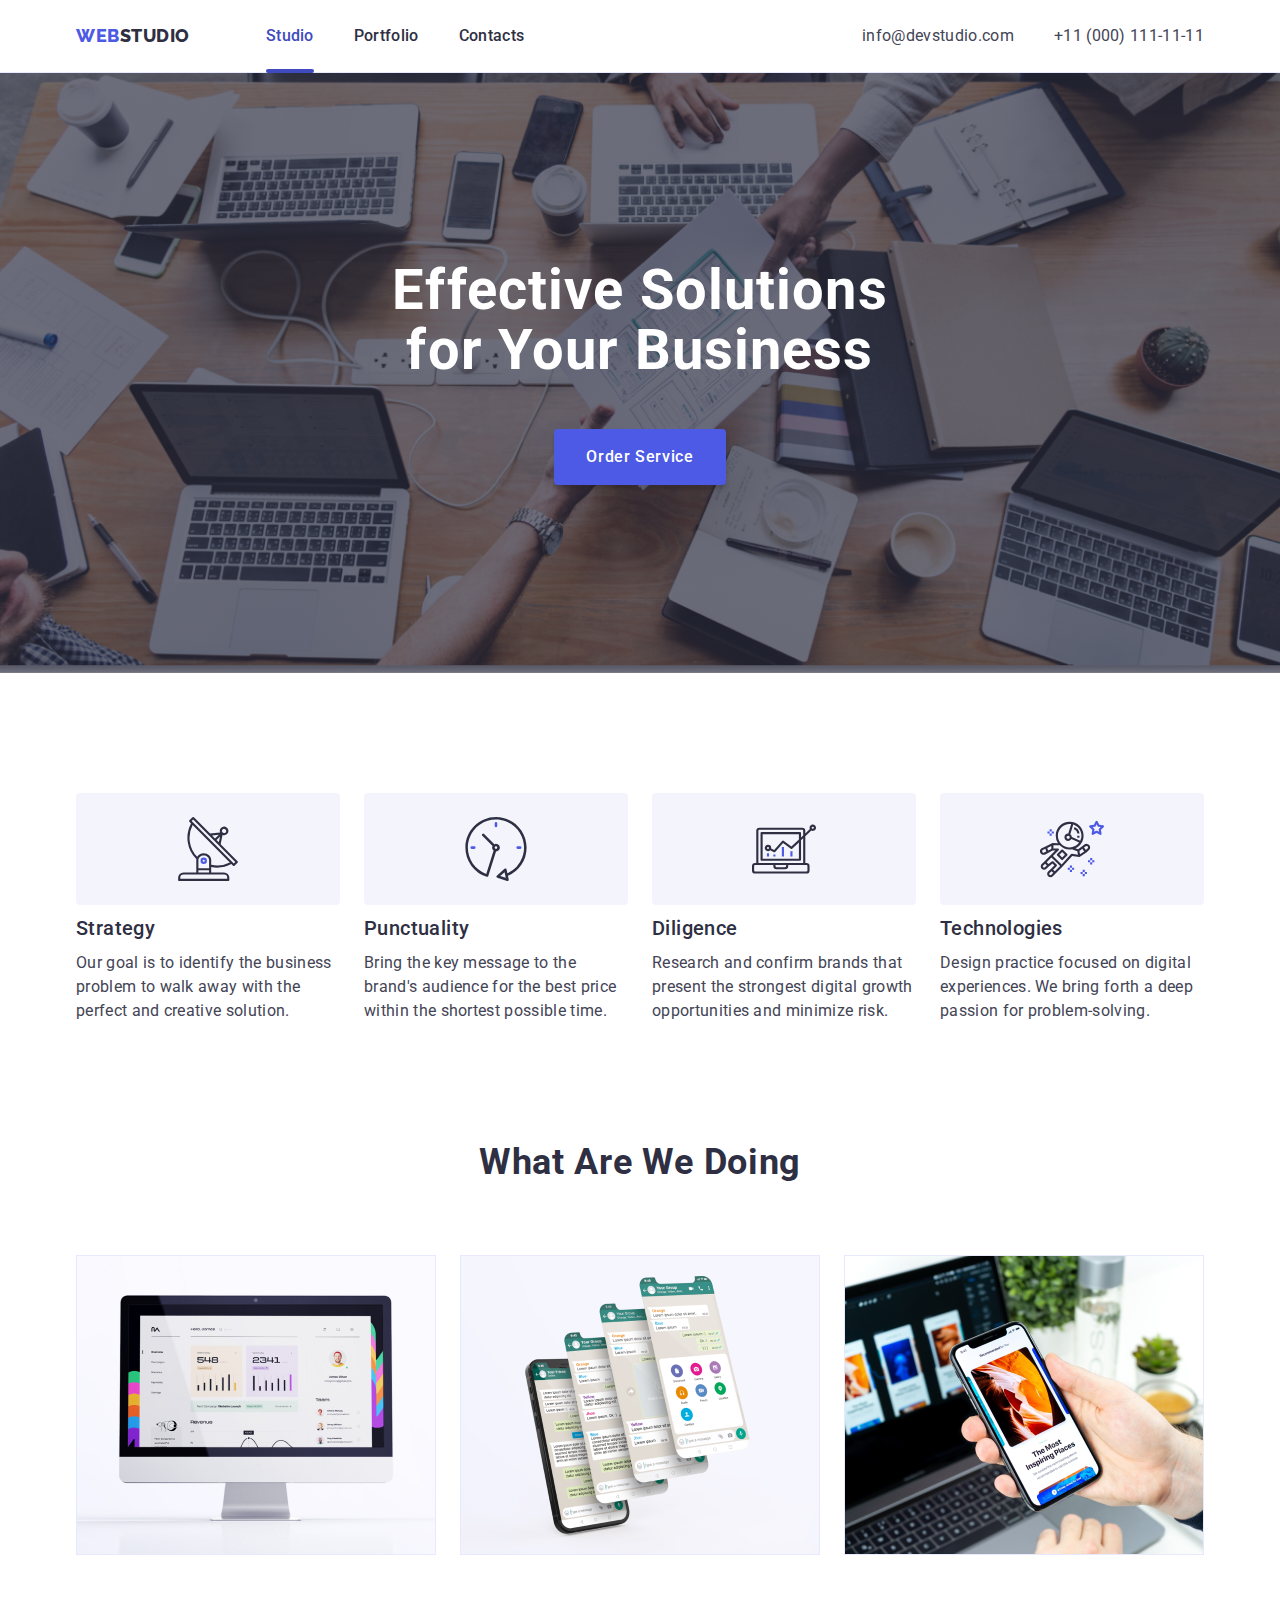
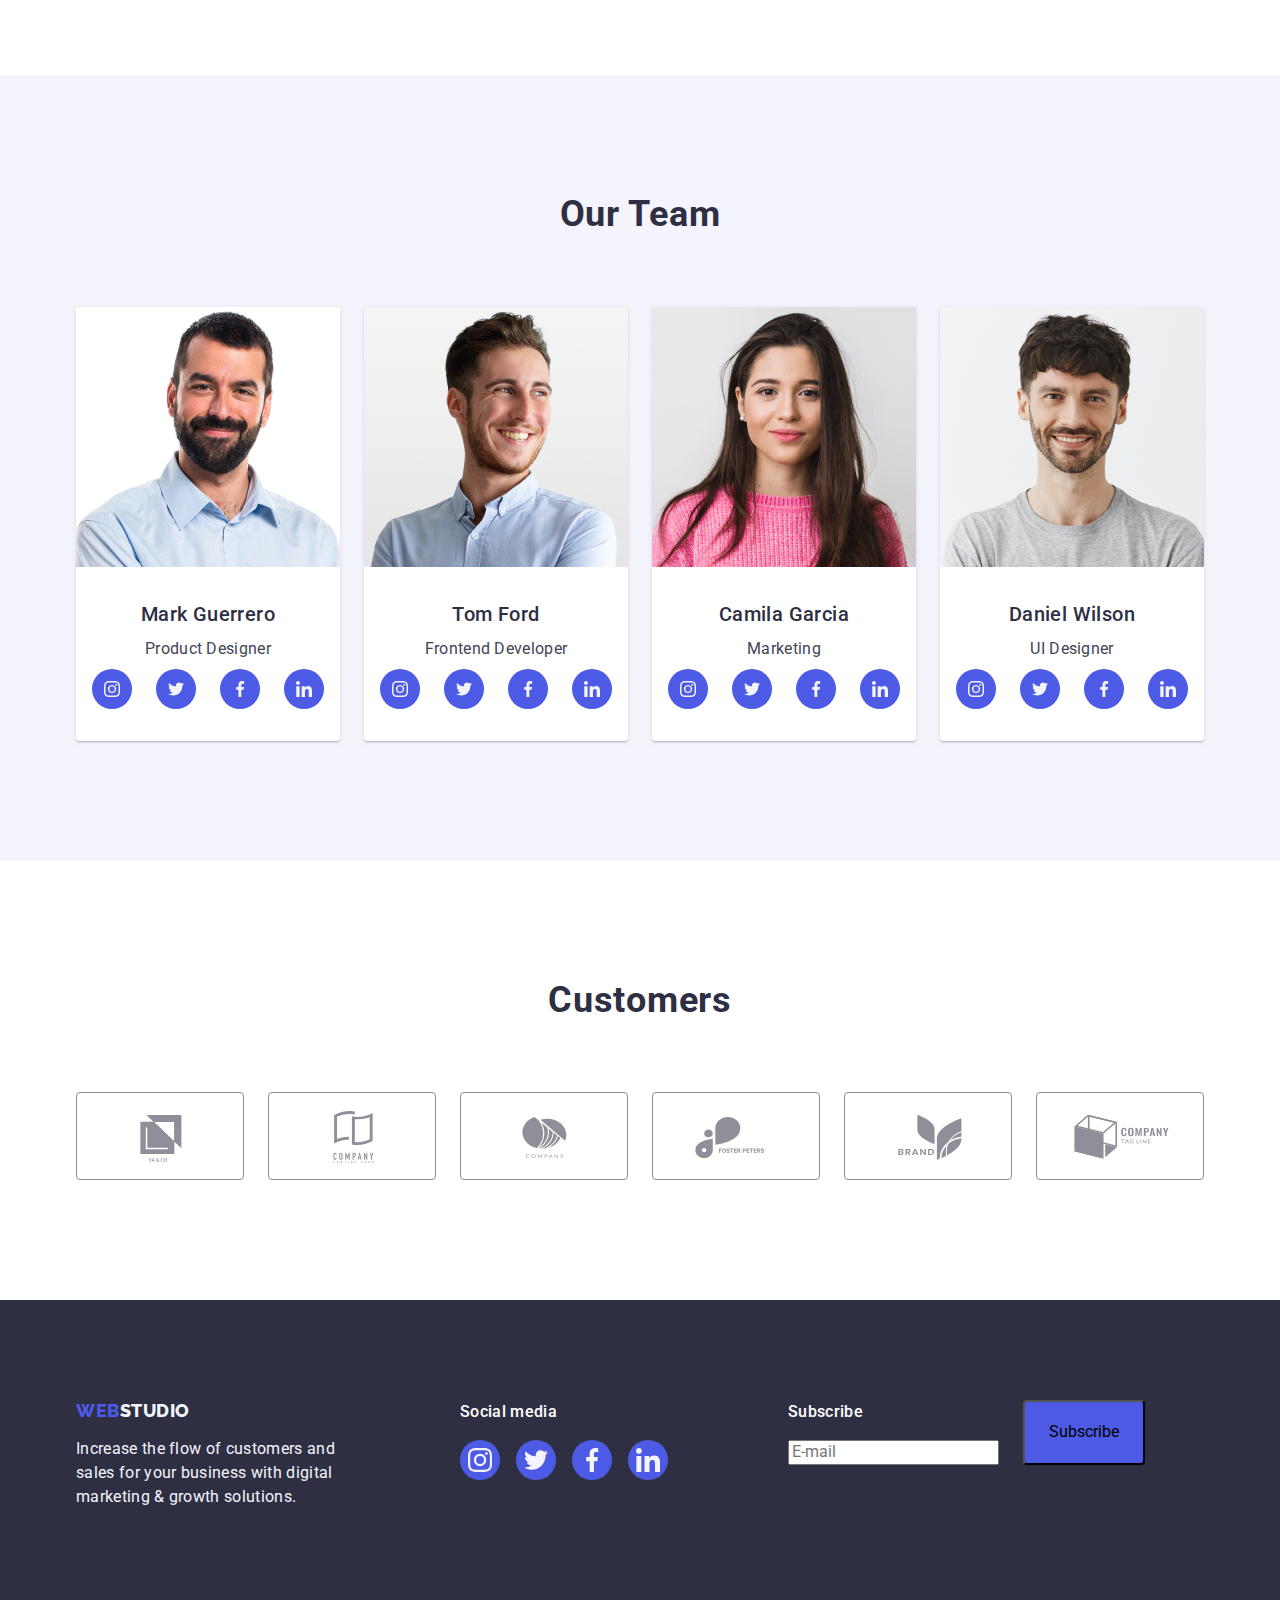
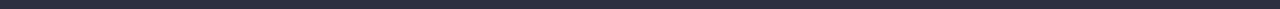
==== index.html @ 7f8c6ca0 "added labels and inputs" ====
<!DOCTYPE html>
<html lang="en">
<head>
    <meta charset="UTF-8">
    <meta http-equiv="X-UA-Compatible" content="IE=edge">
    <meta name="viewport" content="width=device-width, initial-scale=1.0">
    <title>WebStudio</title>
    <link rel="stylesheet" href="https://cdn.jsdelivr.net/npm/modern-normalize@1.1.0/modern-normalize.min.css">
    <link rel="stylesheet" href="./css/styles.css">
    <link rel="preconnect" href="https://fonts.googleapis.com">
    <link rel="preconnect" href="https://fonts.gstatic.com" crossorigin>
    <link href="https://fonts.googleapis.com/css2?family=Raleway:ital,wght@0,100;0,200;0,300;0,400;0,500;0,600;0,700;0,800;0,900;1,100;1,200;1,300;1,400;1,500;1,600;1,700;1,800;1,900&family=Roboto:ital,wght@0,100;0,300;0,400;0,500;0,700;0,900;1,100;1,300;1,400;1,500;1,700;1,900&display=swap"
        rel="stylesheet">
</head>



<body style="font-family:Roboto,sans-serif; color:#434455; background-color:var(--main-color-br);">

    <header class="header-box">
        
        
        <div class="container header-li">
            <nav class="nav-li">
                <a href="./index.html" class="header-logo link">Web<span class="heder-studio">Studio</span></a>
    
                <ul class="list">
                    <li class="header-li-right "><a href="./index.html" class="header-menu currently link">Studio</a></li>
                    <li class="header-li-right "><a href="./portfolio.html" class="header-menu  link">Portfolio</a></li>
                    <li class="header-li-right "><a href="" class="header-menu  link">Contacts</a></li>
                </ul>
    
            </nav>
            
            <address class="header-address">
                <ul class="list address-menu">
                    <li class="header-li-right"><a href="mailto:info@devstudio.com" class="address-li link">info@devstudio.com</a></li>
                    <li class="header-li-right"><a href="tel:+110001111111" class="address-li link">+11 (000) 111-11-11</a></li>
                </ul>
                            
            </address>
        </div>
        
        
    </header>

    

    <main>

        <section class="hero-bgr">
            <div class="container">
                <h1 class="hero-text">Effective Solutions for Your Business</h1>
                    
                <button type="button" class="hero-btn" data-modal-open>Order Service</button>
            </div>
        </section>

        <section class="second-container">
            <div class="container">
                <h2 class="feature visually-hidden">Section2</h2>

                <ul class="list second-li">
                    <li class="feature-li">
                       <div class="icon-li">
                            <svg width="64" height="64">
                                <use href="./images/icons.svg#icon-antenna"></use>
                            </svg>
                       </div>
                       <h3 class="title-feature">Strategy</h3>
                       <p class="paragr-feature">
                           Our goal is to identify the business problem to walk away with the perfect and creative solution.
                       </p>
                        
                    </li>
                    <li class="feature-li">
                        <div class="icon-li">
                            <svg class="second-icon" width="64" height="64">
                                <use href="./images/icons.svg#icon-clock"></use>
                            </svg>
                        </div>
                        
                        <h3 class="title-feature">Punctuality</h3>
                        <p class="paragr-feature">
                            Bring the key message to the brand's audience for the best price within the shortest possible time.
                        </p>
                    </li>
                    <li class="feature-li">
                        <div class="icon-li">
                            <svg class="second-icon" width="64" height="64">
                                <use href="./images/icons.svg#icon-diagram"></use>
                            </svg>
                        </div>
                        
                        <h3 class="title-feature">Diligence</h3>
                        <p class="paragr-feature">
                            Research and confirm brands that present the strongest digital growth opportunities and minimize risk.
                        </p>
                    </li>
                    <li class="feature-li">
                        <div class="icon-li">
                           <svg class="second-icon" width="64" height="64">
                              <use href="./images/icons.svg#icon-astronaut"></use>
                           </svg> 

                        </div>
                        
                        <h3 class="title-feature">Technologies</h3>
                        <p class="paragr-feature">
                            Design practice focused on digital experiences. We bring forth a deep passion for problem-solving.
                        </p>
                    </li>
                </ul>
            </div>
        </section>

        <section class="third-container">
            <div class="container">
                <h2 class="title-section">What are we doing</h2>

                <ul class="list second-li">
                    <li class="third-li"><img src="./images/img71.jpg" alt="programs for computer" width="360" height="300"></li>
                    <li class="third-li"><img src="./images/img72.jpg" alt="programs for selfphone" width="360" height="300"></li>
                    <li class="third-li"><img src="./images/img73.jpg" alt="all" width="360" height="300"></li>

                </ul>
            </div>

        </section>

        <section class="body-last-section">
            <div class="container">
                <h2 class="title-section">Our Team</h2>
               <ul class="list second-li">

                    <li class="bgr-list">
                        
                        <img  src="./images/img.jpg" alt="Product Designer" width="264">
                        <div class="team-name">
                            <h3 class="title-team">Mark Guerrero</h3>
                            <p class="paragr-team">Product Designer</p>
                        
                            <ul class="list social-list">
                                    <li class="social-item">
                                        <a class="social-link link" href="https://instagram.com" target="_blank" rel="noopener noreferrer" aria-label="Instagram-icon">
                                            <svg class="social-icon" width="16" height="16">
                                                <use href="./images/icons.svg#icon-instagram"></use>
                                            </svg>
                                        </a>
                                    </li>
                                    <li class="social-item">
                                        <a class="social-link link" href="https://twitter.com" target="_blank" rel="noopener noreferrer" aria-label="Twitter-icon">
                                            <svg class="social-icon" width="16" height="16">
                                                <use href="./images/icons.svg#icon-twitter"></use>
                                            </svg>
                                        </a>
                                    </li>
                                    <li class="social-item">
                                        <a class="social-link link" href="https://facebook.com" target="_blank" rel="noopener noreferrer" aria-label="Facebook-icon">
                                            <svg class="social-icon" width="16" height="16">
                                                <use href="./images/icons.svg#icon-facebook"></use>
                                            </svg>
                                        </a>
                                    </li>
                                    <li class="social-item">
                                        <a class="social-link link" href="https://linkedin" target="_blank" rel="noopener noreferrer" aria-label="linkedin-icon">
                                            <svg class="social-icon" width="16" height="16">
                                                <use href="./images/icons.svg#icon-linkedin"></use>
                                            </svg>
                                        </a>
                                    </li>
                            </ul>
                        </div>                            
                   </li>

                    <li class="bgr-list">
                        
                        <img src="./images/img(1).jpg" alt="Frontend Developer" width="264">
                        <div class="team-name" >
                            <h3 class="title-team">Tom Ford</h3>
                            <p class="paragr-team">Frontend Developer</p>
                        
                            <ul class="list social-list">
                                <li class="social-item">
                                    <a class="social-link link" href="https://instagram.com" target="_blank" rel="noopener noreferrer" aria-label="Instagram-icon">
                                        <svg class="social-icon" width="16" height="16">
                                            <use href="./images/icons.svg#icon-instagram"></use>
                                        </svg>
                                    </a>
                                </li>
                                <li class="social-item">
                                    <a class="social-link link" href="https://twitter.com" target="_blank" rel="noopener noreferrer" aria-label="Twitter-icon">
                                        <svg class="social-icon" width="16" height="16">
                                            <use href="./images/icons.svg#icon-twitter"></use>
                                        </svg>
                                    </a>
                                </li>
                                <li class="social-item">
                                    <a class="social-link link" href="https://facebook.com" target="_blank" rel="noopener noreferrer" aria-label="Facebook-icon">
                                        <svg class="social-icon" width="16" height="16">
                                            <use href="./images/icons.svg#icon-facebook"></use>
                                        </svg>
                                    </a>
                                </li>
                                <li class="social-item">
                                    <a class="social-link link" href="https://linkedin" target="_blank" rel="noopener noreferrer" aria-label="linkedin-icon">
                                        <svg class="social-icon" width="16" height="16">
                                            <use href="./images/icons.svg#icon-linkedin"></use>
                                        </svg>
                                    </a>
                                </li>
                        </ul>
                        </div>
                    </li>

                    <li class="bgr-list">
                        <img src="./images/img(3).jpg" alt="Marketing" width="264">
                        <div class="team-name">
                            <h3 class="title-team">Camila Garcia</h3>
                            <p class="paragr-team">Marketing</p>
                        
                            <ul class="list social-list">
                                <li class="social-item">
                                    <a class="social-link link" href="https://instagram.com" target="_blank" rel="noopener noreferrer" aria-label="Instagram-icon">
                                        <svg class="social-icon" width="16" height="16">
                                            <use href="./images/icons.svg#icon-instagram"></use>
                                        </svg>
                                    </a>
                                </li>
                                <li class="social-item">
                                    <a class="social-link link" href="https://twitter.com" target="_blank" rel="noopener noreferrer" aria-label="Twitter-icon">
                                        <svg class="social-icon" width="16" height="16">
                                            <use href="./images/icons.svg#icon-twitter"></use>
                                        </svg>
                                    </a>
                                </li>
                                <li class="social-item">
                                    <a class="social-link link" href="https://facebook.com" target="_blank" rel="noopener noreferrer" aria-label="Facebook-icon">
                                        <svg class="social-icon" width="16" height="16">
                                            <use href="./images/icons.svg#icon-facebook"></use>
                                        </svg>
                                    </a>
                                </li>
                                <li class="social-item">
                                    <a class="social-link link" href="https://linkedin" target="_blank" rel="noopener noreferrer" aria-label="linkedin-icon">
                                        <svg class="social-icon" width="16" height="16">
                                            <use href="./images/icons.svg#icon-linkedin"></use>
                                        </svg>
                                    </a>
                                </li>
                        </ul>
                        </div>
                    </li>

                    <li class="bgr-list">
                        
                        <img src="./images/img(2).jpg" alt="UI Designer" width="264">
                        <div class="team-name">
                            <h3 class="title-team">Daniel Wilson</h3>
                            <p class="paragr-team">UI Designer</p>
                        
                            <ul class="list social-list">
                                <li class="social-item">
                                    <a class="social-link link" href="https://instagram.com" target="_blank" rel="noopener noreferrer" aria-label="Instagram-icon">
                                        <svg class="social-icon" width="16" height="16">
                                            <use href="./images/icons.svg#icon-instagram"></use>
                                        </svg>
                                    </a>
                                </li>
                                <li class="social-item">
                                    <a class="social-link link" href="https://twitter.com" target="_blank" rel="noopener noreferrer" aria-label="Twitter-icon">
                                        <svg class="social-icon" width="16" height="16">
                                            <use href="./images/icons.svg#icon-twitter"></use>
                                        </svg>
                                    </a>
                                </li>
                                <li class="social-item">
                                    <a class="social-link link" href="https://facebook.com" target="_blank" rel="noopener noreferrer" aria-label="Facebook-icon">
                                        <svg class="social-icon" width="16" height="16">
                                            <use href="./images/icons.svg#icon-facebook"></use>
                                        </svg>
                                    </a>
                                </li>
                                <li class="social-item">
                                    <a class="social-link link" href="https://linkedin" target="_blank" rel="noopener noreferrer" aria-label="linkedin-icon">
                                        <svg class="social-icon" width="16" height="16">
                                            <use href="./images/icons.svg#icon-linkedin"></use>
                                        </svg>
                                    </a>
                                </li>
                        </ul>
                        </div>
                    </li>
                </ul>
            </div>
        </section>

        <section class="second-container">
            <div class="container">
                <h2 class="title-section title-comp">Customers</h2>

                <ul class="list comp-link">
                    <li class="link ">
                        <a class="comp-list" href="">
                            <svg  class="logo-icon"  width="104" height="56">
                                <use href="./images/icons.svg#icon-Logo"></use>
                            </svg>
                        </a>
                        
                    </li>
                    <li class="link ">
                        <a class="comp-list" href="">
                            <svg class="logo-icon" width="104" height="56">
                                <use href="./images/icons.svg#icon-Logo-1"></use>
                            </svg>
                        </a>
                        
                    </li>
                    <li class="link ">
                        <a class="comp-list" href="">
                            <svg class="logo-icon" width="104" height="56">
                                <use href="./images/icons.svg#icon-Logo-2"></use>
                            </svg>
                        </a>
                        
                    </li>
                    <li class="link ">
                        <a class="comp-list" href="">
                            <svg class="logo-icon" width="104" height="56">
                                 <use href="./images/icons.svg#icon-Logo-3"></use>
                            </svg>
                        </a>
                        
                    </li>
                    <li class="link ">
                        <a class="comp-list" href="">
                            <svg class="logo-icon" width="104" height="56">
                                <use href="./images/icons.svg#icon-Logo-4"></use>
                            </svg>
                        </a>
                        
                    </li>
                    <li class="link ">
                        <a style="fill: currentColor;" class="comp-list" href="">
                            <svg class="logo-icon" width="104" height="56">
                                <use href="./images/icons.svg#icon-Logo-5"></use>
                            </svg>
                        </a>
                        
                    </li>
                </ul>
            </div>
        </section>
        
    </main>

    <footer class="footer-box">
        <div class="container footer-body">
            <div class="footer-content">
                <a href="./index.html" class="header-logo link">Web<span class="footer-logo">Studio</span></a>

                <p class="pargr-footer">
                    Increase the flow of customers and sales for your business with digital marketing & growth solutions.
                </p>
            </div>

            <div class="social-footer">
                <p class="footer-soc-title">Social media</p>
                
                <ul class="list social-list-footer">
                        <li class="social-item">
                            <a class="social-link-footer link" href="https://instagram.com" target="_blank" rel="noopener noreferrer" aria-label="Instagram-icon">
                                <svg class="social-icon" width="24" height="24">
                                    <use href="./images/icons.svg#icon-instagram"></use>
                                </svg>
                            </a>
                        </li>
                        <li class="social-item">
                            <a class="social-link-footer link" href="https://twitter.com" target="_blank" rel="noopener noreferrer" aria-label="Twitter-icon">
                                <svg class="social-icon" width="24" height="24">
                                    <use href="./images/icons.svg#icon-twitter"></use>
                                </svg>
                            </a>
                        </li>
                        <li class="social-item">
                            <a class="social-link-footer link" href="https://facebook.com" target="_blank" rel="noopener noreferrer" aria-label="Facebook-icon">
                                <svg class="social-icon" width="24" height="24">
                                    <use href="./images/icons.svg#icon-facebook"></use>
                                </svg>
                            </a>
                        </li>
                        <li class="social-item">
                            <a class="social-link-footer link" href="https://linkedin" target="_blank" rel="noopener noreferrer" aria-label="linkedin-icon">
                                <svg class="social-icon" width="24" height="24">
                                    <use href="./images/icons.svg#icon-linkedin"></use>
                                </svg>
                            </a>
                        </li>
                </ul>         
    
            </div>

            <form class="form_footer" novalidate>
                <div class="form-footer-label">
                    <label >
                        <p class="form-footer-title">Subscribe</p>
                        <input type="email" name="footer-email" placeholder="E-mail"/>
                    </label>
                </div>

                <button class="button-subscr-footer" type="submit">Subscribe</button>

            </form>
        </div>

    </footer>

    <div class="bacdrop is-hidden" data-modal>
        <div class="modal-window">
            <button class="modal-button" tupe="button" data-modal-close>
                <svg class="close-window-icon" width="8" height="8">
                    <use href="./images/icons.svg#icon-close"></use>
                </svg>
            </button>

            <p class="modal-window-title">Leave your contacts and we will call you back</p>

            <label class="modal-window-label">
                <span class="label-title">Name</span>
                <input type="text">
            </label>

            <label class="modal-window-label">
                <span class="label-title">Phone</span>
                <input type="tel">
            </label>

            <label class="modal-window-label">
                <span class="label-title">Email</span>
                <input type="email">
            </label>

            <label class="modal-window-label">
                <span class="label-title">Comment</span>
                <textarea name="" id="" cols="30" rows="10" placeholder="Text input"></textarea>
            </label>

            <label class="modal-window-label">
                <input type="checkbox">
                <span class="label-title">I accept the terms and conditions of the <a href="">Privacy Policy</a> </span>
            </label>

            <button type="submit">Send</button>


        </div>
    </div>

    <script src="./js/modal.js"></script>

</body>
</html>
---- css/styles.css ----
:root {
    --main-color-br:#FFFFFF;
    --main-color-logo: #4d5ae5;
    --header-color-logo: #2e2f42;
    --header-menu-color: #2e2f42;
    --header-color-link: #404bbf;
    --color-address: #434455;
    --footer-color-br: #2e2f42;
    --footer-color-logo:#f4f4fd;
    --title-color-section: #2e2f42;
    --main-color-section: #434455;
    --portf-btn-color: #e7e9fc;
    --icon-color: #8e8f99;   
    --icon-color-footer: #4d5ae5; 
}

h1,
h2,
h3,
h4,
h5,
h6,
p {
    margin: 0px;
}



.visually-hidden {
    position: absolute;
    width: 1px;
    height: 1px;
    margin: -1px;
    border: 0;
    padding: 0;
    white-space: nowrap;
    clip-path: inset(100%);
    clip: rect(0 0 0 0);
    overflow: hidden;
  }

  .container {
    width: 1158px;
    margin: 0 auto;
    padding-left: 15px;
    padding-right: 15px;
  }

  img {
    display: block;
  }

/** HEADER Style*/
.header-box {
    /*position: relative;
    z-index: 1;*/
    border-bottom: 1px solid #e7e9fc;
    box-shadow: 0px 2px 1px rgba(46, 47, 66, 0.08), 0px 1px 1px rgba(46, 47, 66, 0.16), 0px 1px 6px rgba(46, 47, 66, 0.08);
}

.header-li,
.nav-li {
    display: flex;
    align-items: center;
}


.header-logo {
    margin-right: 76px;
    font-family: "Raleway", sans-serif;
    font-weight: 800;
    font-size: 18px;
    line-height: 1.17;
    letter-spacing: 0.03em;
    text-transform: uppercase;
    color: var(--main-color-logo);
}

.link {
    text-decoration: none;
}

.heder-studio {
    color: var(--header-color-logo);
}

.list {
    display: flex;
    list-style: none;
    margin: 0px;
    padding: 0px;
    gap: 40px;
    
}


.header-menu {
    display: block;
    padding-top: 24px;
    padding-bottom: 24px;
    font-weight: 500;
    font-size: 16px;
    line-height: 1.5;
    letter-spacing: 0.02em;
    color: var(--header-menu-color);

    transition: color 250ms cubic-bezier(0.4, 0, 0.2, 1);
}

.header-menu:hover,
.header-menu:focus {
    color: var(--header-color-link);
}

.header-li-right {
    position: relative;
}

.currently {
    color: var(--header-color-link);
}

.currently::after,
.header-menu:hover::after,
.header-menu:focus::after  {
    content: '';
    position: absolute;
    width: 100%;
    height: 4px;
    left: 0px;
    bottom: -1px;
    z-index: 10;

    
    background-color: var(--header-color-link);
    border-radius: 2px;
}




.header-address {
    margin-left: auto;
    font-style: normal;
}

.address-menu {

}

.address-li {
    display: block;
    padding-top: 24px;
    padding-bottom: 24px;
    font-size: 16px;
    line-height: 1.5;
    letter-spacing: 0.02em;
    color: var(--color-address);

    transition: color 250ms cubic-bezier(0.4, 0, 0.2, 1);
}

.address-li:hover,
.address-li:focus {
    color: var(--header-color-link);
}
/*-------------------------------------------------------*/

/*MAIN WEBSTUDIO*/

/*Section HERO*/
.hero-bgr {
    padding-top: 188px;
    padding-bottom: 188px;
    margin: 0 auto;

    background-image: linear-gradient(rgba(46, 47, 66, 0.7), rgba(46, 47, 66, 0.7)), url(../images/people-office.jpg);
    max-width: 1440px;
    background-repeat: no-repeat;
    background-position: center;
    background-size: cover;
}


.hero-text {
    margin:0 auto;
    margin-bottom: 48px;
    max-width: 496px;

    font-size: 56px;
    line-height: 1.07;
    text-align: center;
    letter-spacing: 0.02em;
    color: #FFFFFF;
}

.hero-btn {
    margin: 0 auto;
    display: block;
    padding-top: 16px;
    padding-right: 32px;
    padding-bottom: 16px;
    min-width: 169px;

    box-shadow: 0px 4px 4px rgba(0, 0, 0, 0.15);
    border-radius: 4px;
    border: 0px;
    padding-left: 32px;

    background-color: var(--main-color-logo);
    font-family: "Roboto", sans-serif;
    font-weight: 500;
    font-size: 16px;
    line-height: 1.5;
    letter-spacing: 0.04em;
    color: #FFFFFF;
    cursor: pointer;

    transition: background-color 250ms cubic-bezier(0.4, 0, 0.2, 1);
}

.hero-btn:hover,
.hero-btn:focus {
    background-color: #404BBF;
}

/*section 1*/

.second-container {
    padding-top: 120px;
    padding-bottom: 120px;
}

.second-li {
    gap: 24px;
}



.feature-li {
    width: calc((100% - 72px) / 4); 
}


.icon-li {
    display: flex;
    justify-content: center;
    align-items: center;
    height: 112px;
    background-color: #f4f4fd; 
    border-radius: 4px;
    margin-bottom: 8px;
}

.title-feature {
    margin-bottom: 8px;
    font-weight: 500;
    font-size: 20px;
    line-height: 1.5;
    letter-spacing: 0.02em;   
     color: var(--title-color-section);
}


.paragr-feature {
    font-size: 16px;
    line-height: 1.5;
    letter-spacing: 0.02em;
     color: var(--main-color-section);
}

/*section2-3*/

.third-container {
    padding-bottom: 120px;
}

.title-section {
    margin-bottom: 72px;
    font-size: 36px;
    line-height: 1.11;
    text-align: center;
    letter-spacing: 0.02em;
    text-transform: capitalize;  
    color: var(--title-color-section);
}
 .third-li {
    width: calc((100% - 48px) / 3);
 }



/*section3*/

.body-last-section {
    padding: 120px 0;
    background-color: #F4F4FD;

}

.bgr-list {
    background-color: #FFFFFF;
    width: calc((100% - 72px) / 4); 
    box-shadow: 0px 1px 6px rgba(46, 47, 66, 0.08), 0px 1px 1px rgba(46, 47, 66, 0.16), 0px 2px 1px rgba(46, 47, 66, 0.08);
    border-radius: 0px 0px 4px 4px;

}

.img-team {
    padding: 32px 0;
}

.team-name {
    padding: 32px 0px;
    border-radius: 0px 0px 4px 4px;
}

.title-team {
    margin-bottom: 8px;

    text-align: center;
    font-weight: 500;
    font-size: 20px;
    line-height: 1.5;
    letter-spacing: 0.02em;   
    color: var(--title-color-section);
}


.paragr-team {
    text-align: center;
    font-size: 16px;
    line-height: 1.5;
    letter-spacing: 0.02em;
    color: var(--main-color-section); 
    margin-bottom: 8px;
}


.social-list{
    justify-content: center;
    gap: 24px;
}

.social-link {
    display: flex;
    justify-content: center;
    align-items: center;
    width: 40px;
    height: 40px;

    background-color: var(--icon-color-footer);
    border-radius: 50%;

    transition: background-color 250ms cubic-bezier(0.4, 0, 0.2, 1);
}

.social-link:hover,
.social-link:focus {
    background-color: #404bbf;
}

.social-icon {
    fill: var(--footer-color-logo);
}



/* section company*/

.title-comp {
    line-height: 1.1;
}

.comp-link {
    gap: 24px;

}

.comp-link > .link {
    width: calc((100% - 120px) / 6);
    height: 88px;
}
.comp-list {
    display: flex;
    justify-content: center;
    align-items: center;
    width: 100%;
    height: 100%;
    color: var(--icon-color);

    border: 1px solid #8E8F99;
    border-radius: 4px;

    transition: border-color 250ms cubic-bezier(0.4, 0, 0.2, 1), color 250ms cubic-bezier(0.4, 0, 0.2, 1);
}

.comp-list:hover,
.comp-list:focus {
    border-color: #404bbf; 
    color: #404bbf; 
}

.logo-icon {
    fill: currentColor;
}





/*-----------------------------------------------------------*/

/*MAIN PORTFOLIO*/
.portf-cont {
    padding-top: 96px;
    padding-bottom: 120px;  
}

.button-box {
    justify-content: center;
    margin-bottom: 72px;
    gap: 24px;
}

.portf-btn {
    padding: 12px 24px ;
    border-radius: 4px;
    border: 1px solid var(--portf-btn-color);
    font-family: "Roboto", sans-serif;
    font-weight: 500;
    font-size: 16px;
    line-height: 1.5;
    letter-spacing: 0.04em;
    color: var(--main-color-logo);
    background-color: var(--footer-color-logo);
    cursor: pointer;

    transition: color 250ms cubic-bezier(0.4, 0, 0.2, 1), background-color 250ms cubic-bezier(0.4, 0, 0.2, 1), border 250ms cubic-bezier(0.4, 0, 0.2, 1), box-shadow 250ms cubic-bezier(0.4, 0, 0.2, 1);
  
}

.li-portf {
    width: calc((100% - 48px) / 3);

    background: #FFFFFF;
}



.portf-btn:hover,
.portf-btn:focus {
    color: #FFFFFF;
    background-color: #404BBF;
    border: 1px solid transparent; 
    box-shadow: 0px 3px 1px rgba(0, 0, 0, 0.1), 0px 2px 1px rgba(0, 0, 0, 0.08), 0px 2px 2px rgba(0, 0, 0, 0.12);
}

.list-posicion {
    flex-wrap: wrap;
    column-gap: 24px;
    row-gap: 48px;

}

.linc-portfolio {
    display: block;

    transition: box-shadow 250ms cubic-bezier(0.4, 0, 0.2, 1);
    
}

.portf-img {
    position: relative;

    overflow: hidden;
}

.overlay-portfolio {
    position: absolute;
    top: 0;
    left: 0;
    width: 100%;
    height: 100%;

    padding: 40px 32px;

    background-color: #4D5AE5;

    transform: translateY(100%);
    transition: transform 250ms cubic-bezier(0.4, 0, 0.2, 1);
}

.linc-portfolio:hover .overlay-portfolio {
    transform: translateY(0);
}


.hover-text-portf {
    font-weight: 400;
    font-size: 16px;
    line-height: 1.5;
    letter-spacing: 0.02em;
    color: var(--footer-color-logo);
}



.linc-portfolio:hover,
.linc-portfolio:focus {
    box-shadow:  0px 1px 6px rgba(46, 47, 66, 0.08), 0px 1px 1px rgba(46, 47, 66, 0.16), 0px 2px 1px rgba(46, 47, 66, 0.08); 
}

.title-portf {
    padding: 32px 16px;
    border: 1px solid #e7e9fc;
    border-top: none;
}


/*---------------------------------------------------------*/
/*FOOTER*/
.footer-box {
    padding: 100px 0;
    background-color: var(--footer-color-br); 
}

.footer-body {
    display: flex;
    align-items: baseline;
    gap: 120px;
    
}

.footer-content {

}

.footer-content > .header-logo {
    display: inline-block;
    margin-bottom: 16px;
}

.footer-logo {
    margin-bottom: 16px;
    color: var(--footer-color-logo);
}

.pargr-footer {
    max-width: 264px;
    font-family: 'Roboto';
    font-style: normal;
    font-weight: 400;
    line-height: 1.5;
    letter-spacing: 0.02em;
    color: var(--footer-color-logo);
}

.social-footer {
    display: block;
}

.footer-soc-title {
margin-bottom: 16px;
font-family: 'Roboto';
font-style: normal;
font-weight: 500;
line-height: 1.5;
letter-spacing: 0.02em;
color: #FFFFFF;
}

.social-list-footer {
    justify-content: center;
    gap: 16px;   
}

.social-item {
    width: 40px;
    height: 40px;
}

.social-link-footer {
    display: flex;
    justify-content: center;
    align-items: center;
    width: 100%;
    height: 100%;
    background-color: var(--main-color-logo);
    border-radius: 50%;

    transition: background-color 250ms cubic-bezier(0.4, 0, 0.2, 1);
}

.social-link-footer:hover,
.social-link-footer:focus {
    background-color: #31d0aa;
}

/*Modal styles*/
.bacdrop {
    
    position: fixed;
    top: 0;
    left: 0;
    width: 100%;
    height: 100%;
    background-color: rgba(46, 47, 66, 0.4);

    opacity: 1;
    transition: opacity 250ms cubic-bezier(0.4, 0, 0.2, 1);


}

.bacdrop.is-hidden {
    opacity: 0;
    pointer-events: none;
}

.modal-window {
    position: absolute;
    top: 50%;
    left: 50%;
    transform: translate(-50%, -50%) scale(1);
    min-width: 408px;
    min-height: 576px;

    padding: 24px;
    padding-top: 72px;
    
    
    
    background: #FCFCFC;
    box-shadow: 0px 1px 1px rgba(0, 0, 0, 0.14), 0px 1px 3px rgba(0, 0, 0, 0.12), 0px 2px 1px rgba(0, 0, 0, 0.2);
    border-radius: 4px;

    transition: transform 250ms cubic-bezier(0.4, 0, 0.2, 1);
}
.modal-button {
    position: absolute;
    top: 24px;
    right: 24px;
 

    display: flex;
    justify-content: center;
    align-items: center;

    width: 24px;
    height: 24px;
    background-color: #E7E9FC;
    border: 1px solid rgba(0, 0, 0, 0.1);
    border-radius: 50%;
    cursor: pointer;
}

.close-window-icon {
    fill: #2E2F42;
}

.modal-button:active {

    background-color: #404BBF;
    border: #404BBF;
    border-radius: 50%;

}

.modal-button:active .close-window-icon {
    fill:#FFFFFF;  
}

.modal-window-title {
    margin-left: auto;
    margin-bottom: 16px;
    margin-right: auto;

}

.modal-window-label {
    display: block;
    margin-bottom: 8px;
}

.label-title {
    display: block;
    margin-bottom: 4px;
}

/*----------------FOOTER-FORM STYLE-----------------*/
.form_footer {
    display: flex;
    gap: 24px;
}

.form-footer-label {

}

.form-footer-title {
    margin-bottom: 16px;

    font-weight: 500;
    font-size: 16px;
    line-height: 1.5;
    letter-spacing: 0.02em;
    color: #FFFFFF;
}

.button-subscr-footer {
    display: flex;
   
    flex-direction: row;
    justify-content: center;
    align-items: center;
    padding: 8px 24px;
    gap: 16px;

    background-color: #4D5AE5;
    border-radius: 4px;

    cursor: pointer;
}

.button-subscr-footer>.form-footer-title {
    margin-bottom: 0;
}
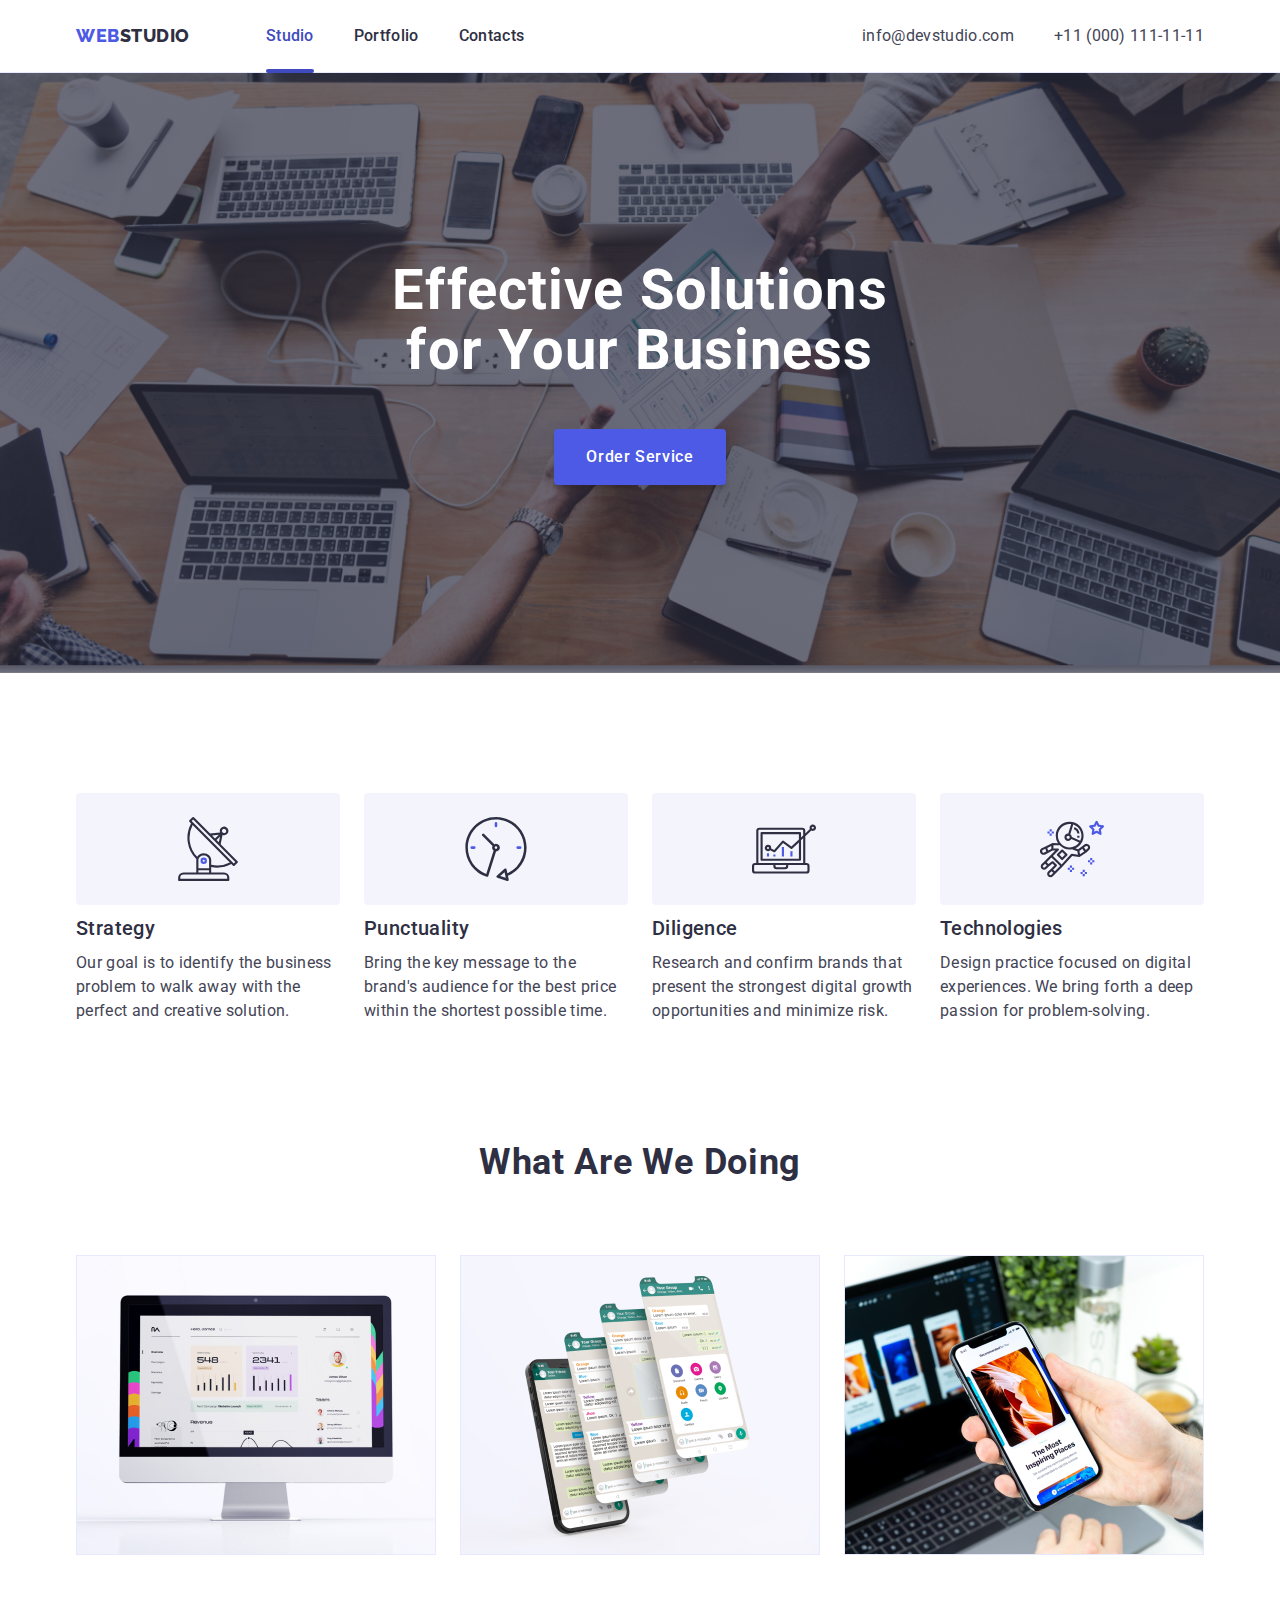
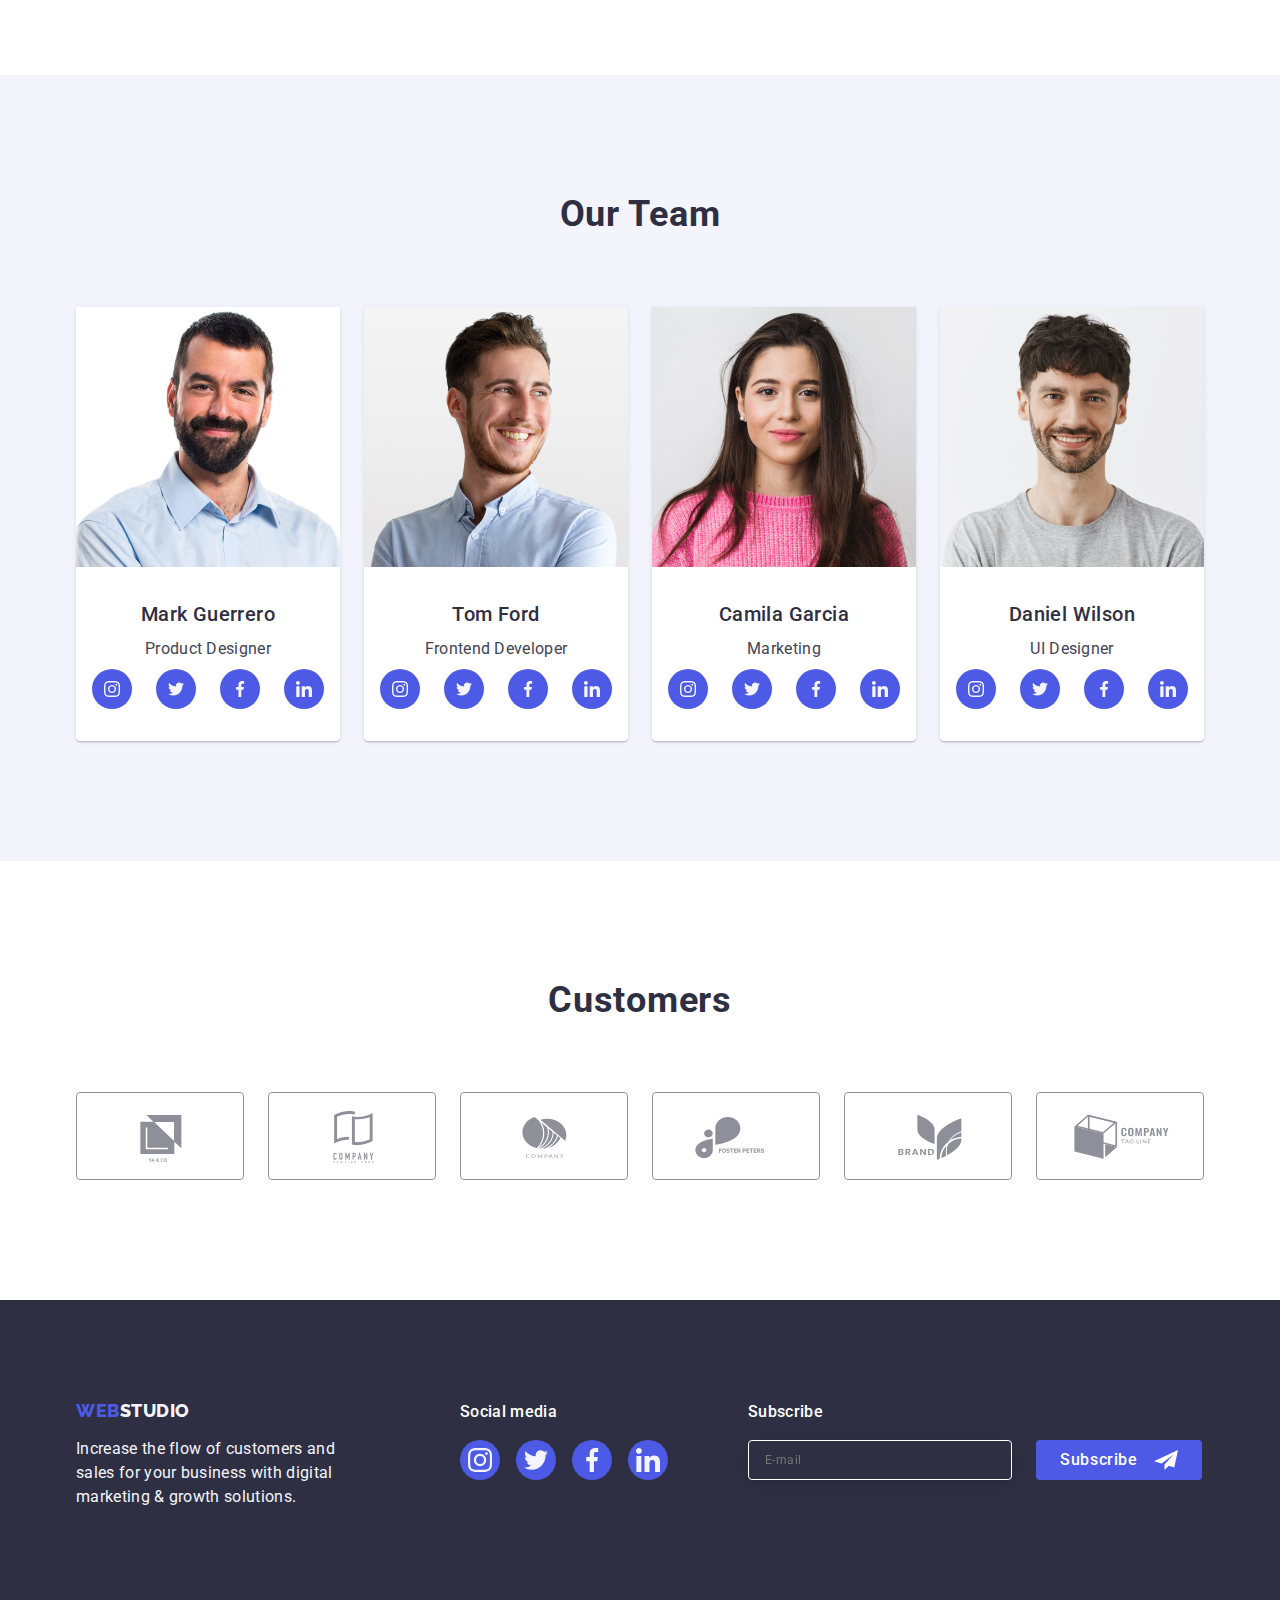
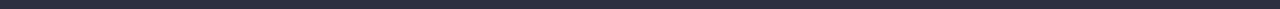
==== commit 36a73942: "added icons and form to footer" ====
--- a/index.html
+++ b/index.html
@@ -400,15 +400,25 @@
     
             </div>
 
-            <form class="form_footer" novalidate>
-                <div class="form-footer-label">
-                    <label >
-                        <p class="form-footer-title">Subscribe</p>
-                        <input type="email" name="footer-email" placeholder="E-mail"/>
+            <form class="form_footer" name="form-footer" novalidate>
+                <div class="form-footer-box">
+                    <label class="footer-modal-label" name="footer-modal-label">
+                        <span class="form-footer-title">Subscribe</span>
+                        <input class="footer-input" type="email" name="footer-email" placeholder="E-mail"/>
                     </label>
                 </div>
 
-                <button class="button-subscr-footer" type="submit">Subscribe</button>
+                <div class="footer-btn-box">
+                    <button class="button-footer" type="submit">
+                        <span class="button-subscr-footer">
+                            Subscribe
+                            <svg class="modal-icon-footer" width="24" height="24">
+                                <use href="./images/icons.svg#icon-icon-btn"></use>
+                            </svg>
+                        </span> 
+                    </button>
+                </div>
+                
 
             </form>
         </div>
--- a/css/styles.css
+++ b/css/styles.css
@@ -529,11 +529,11 @@
 .footer-body {
     display: flex;
     align-items: baseline;
-    gap: 120px;
     
 }
 
 .footer-content {
+    margin-right: 120px;
 
 }
 
@@ -559,6 +559,7 @@
 
 .social-footer {
     display: block;
+    margin-right: 80px;
 }
 
 .footer-soc-title {
@@ -700,6 +701,7 @@
 }
 
 .form-footer-title {
+    display: block;
     margin-bottom: 16px;
 
     font-weight: 500;
@@ -709,19 +711,60 @@
     color: #FFFFFF;
 }
 
+.footer-input {
+    display: flex;
+    width: 264px;
+    height: 40px;
+    padding: 8px 16px;
+
+    background-color: var(--footer-color-br);
+    border: 1px solid #FFFFFF;
+    filter: drop-shadow(0px 4px 4px rgba(0, 0, 0, 0.15));
+    border-radius: 4px;
+
+    font-weight: 400;
+    font-size: 12px;
+    line-height: 2;
+    letter-spacing: 0.04em;
+    color: var(--main-color-br);
+
+}
+
+.footer-btn-box {
+    margin-top: auto;
+}
+
+.button-footer {
+    padding: 8px 24px;
+    margin-bottom: auto;
+    background-color: #4D5AE5;
+    border: 0;
+    border-radius: 4px;
+    color: var(--main-color-br);
+    cursor: pointer;
+}
+
 .button-subscr-footer {
-    display: flex;
+    display: inline-flex;
    
     flex-direction: row;
     justify-content: center;
     align-items: center;
-    padding: 8px 24px;
+    
     gap: 16px;
 
-    background-color: #4D5AE5;
-    border-radius: 4px;
-
-    cursor: pointer;
+    
+
+    font-weight: 500;
+    font-size: 16px;
+    line-height: 1.5;
+    letter-spacing: 0.04em;
+
+    
+}
+
+.modal-icon-footer {
+    fill: var(--main-color-br);
 }
 
 .button-subscr-footer>.form-footer-title {
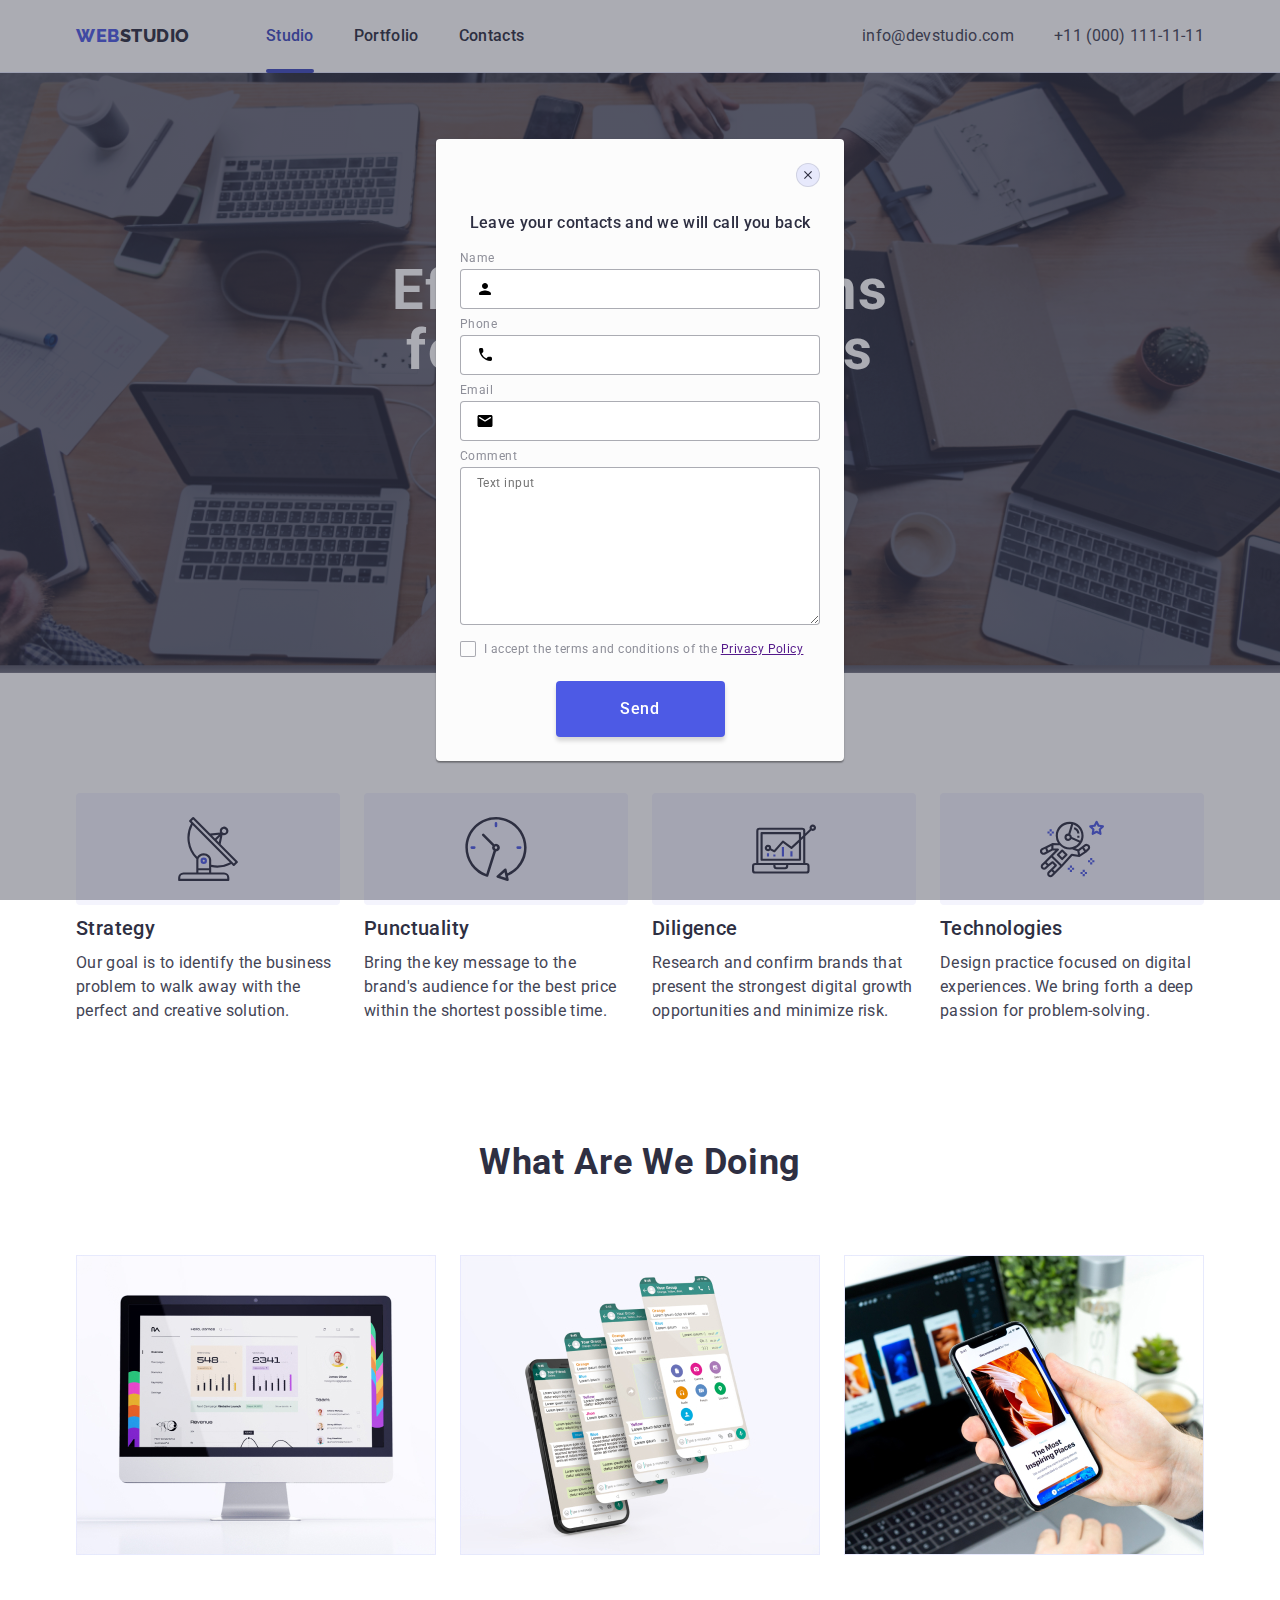
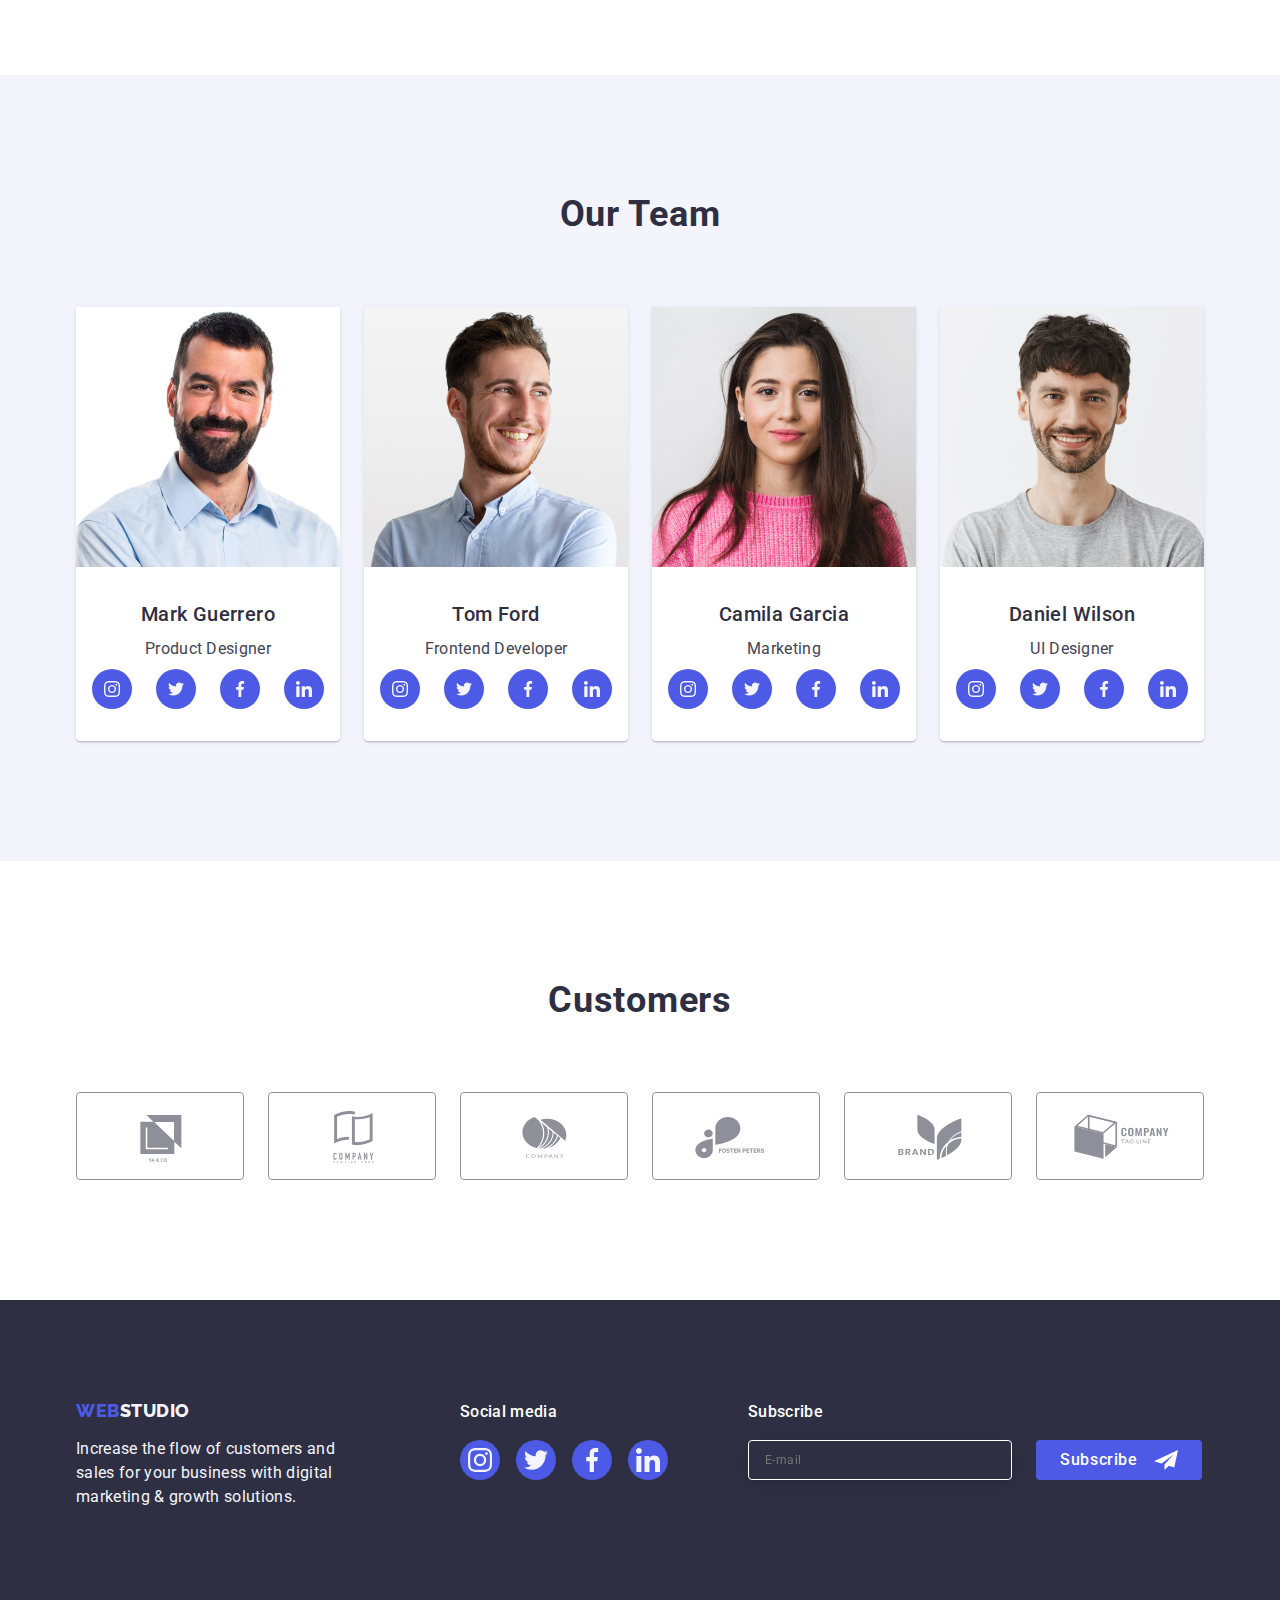
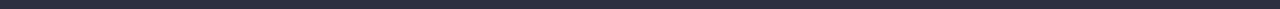
==== commit c506822c: "added styles to modal window" ====
--- a/index.html
+++ b/index.html
@@ -424,8 +424,8 @@
         </div>
 
     </footer>
-
-    <div class="bacdrop is-hidden" data-modal>
+<!-- is-hidden -->
+    <div class="bacdrop " data-modal>
         <div class="modal-window">
             <button class="modal-button" tupe="button" data-modal-close>
                 <svg class="close-window-icon" width="8" height="8">
@@ -433,34 +433,52 @@
                 </svg>
             </button>
 
-            <p class="modal-window-title">Leave your contacts and we will call you back</p>
-
-            <label class="modal-window-label">
+            <strong class="modal-window-title">Leave your contacts and we will call you back</strong>
+
+            <label class="modal-window-label" name="name">
                 <span class="label-title">Name</span>
-                <input type="text">
+                <div class="modal-input-box">
+                   <input class="input-modal-window" type="text" name="name"> 
+                   <svg class="modal-window-icon" width="18" height="18">
+                        <use href="./images/icons.svg#icon-modal-name"></use>
+                   </svg>
+                </div>
+                
             </label>
 
-            <label class="modal-window-label">
+            <label class="modal-window-label" name="phone">
                 <span class="label-title">Phone</span>
-                <input type="tel">
+                <div class="modal-input-box">
+                    <input class="input-modal-window"  type="tel" name="phone">
+                    <svg class="modal-window-icon" width="18" height="24">
+                         <use href="./images/icons.svg#icon-modal-phone"></use>
+                    </svg>
+                 </div>
+                
             </label>
 
-            <label class="modal-window-label">
-                <span class="label-title">Email</span>
-                <input type="email">
+            <label class="modal-window-label" name="email">
+                <span class="label-title" name="email">Email</span>
+                <div class="modal-input-box">
+                    <input class="input-modal-window"  type="email" name="email">
+                    <svg class="modal-window-icon" width="18" height="24">
+                         <use href="./images/icons.svg#icon-modal-email"></use>
+                    </svg>
+                 </div>
+                
             </label>
 
-            <label class="modal-window-label">
+            <label class="modal-window-label" name="coment">
                 <span class="label-title">Comment</span>
-                <textarea name="" id="" cols="30" rows="10" placeholder="Text input"></textarea>
+                <textarea class="modal-coment" id=""  rows="10" placeholder="Text input" name="coment"></textarea>
             </label>
 
-            <label class="modal-window-label">
-                <input type="checkbox">
+            <label class="modal-chekbox" name="modal-chekbox">
+                <input class="modal-chekbox-input" type="checkbox" name="modal-chekbox">
                 <span class="label-title">I accept the terms and conditions of the <a href="">Privacy Policy</a> </span>
             </label>
 
-            <button type="submit">Send</button>
+            <button class="hero-btn" type="submit">Send</button>
 
 
         </div>
--- a/css/styles.css
+++ b/css/styles.css
@@ -209,7 +209,7 @@
     padding-left: 32px;
 
     background-color: var(--main-color-logo);
-    font-family: "Roboto", sans-serif;
+    
     font-weight: 500;
     font-size: 16px;
     line-height: 1.5;
@@ -599,97 +599,6 @@
     background-color: #31d0aa;
 }
 
-/*Modal styles*/
-.bacdrop {
-    
-    position: fixed;
-    top: 0;
-    left: 0;
-    width: 100%;
-    height: 100%;
-    background-color: rgba(46, 47, 66, 0.4);
-
-    opacity: 1;
-    transition: opacity 250ms cubic-bezier(0.4, 0, 0.2, 1);
-
-
-}
-
-.bacdrop.is-hidden {
-    opacity: 0;
-    pointer-events: none;
-}
-
-.modal-window {
-    position: absolute;
-    top: 50%;
-    left: 50%;
-    transform: translate(-50%, -50%) scale(1);
-    min-width: 408px;
-    min-height: 576px;
-
-    padding: 24px;
-    padding-top: 72px;
-    
-    
-    
-    background: #FCFCFC;
-    box-shadow: 0px 1px 1px rgba(0, 0, 0, 0.14), 0px 1px 3px rgba(0, 0, 0, 0.12), 0px 2px 1px rgba(0, 0, 0, 0.2);
-    border-radius: 4px;
-
-    transition: transform 250ms cubic-bezier(0.4, 0, 0.2, 1);
-}
-.modal-button {
-    position: absolute;
-    top: 24px;
-    right: 24px;
- 
-
-    display: flex;
-    justify-content: center;
-    align-items: center;
-
-    width: 24px;
-    height: 24px;
-    background-color: #E7E9FC;
-    border: 1px solid rgba(0, 0, 0, 0.1);
-    border-radius: 50%;
-    cursor: pointer;
-}
-
-.close-window-icon {
-    fill: #2E2F42;
-}
-
-.modal-button:active {
-
-    background-color: #404BBF;
-    border: #404BBF;
-    border-radius: 50%;
-
-}
-
-.modal-button:active .close-window-icon {
-    fill:#FFFFFF;  
-}
-
-.modal-window-title {
-    margin-left: auto;
-    margin-bottom: 16px;
-    margin-right: auto;
-
-}
-
-.modal-window-label {
-    display: block;
-    margin-bottom: 8px;
-}
-
-.label-title {
-    display: block;
-    margin-bottom: 4px;
-}
-
 /*----------------FOOTER-FORM STYLE-----------------*/
 .form_footer {
     display: flex;
@@ -728,6 +637,13 @@
     letter-spacing: 0.04em;
     color: var(--main-color-br);
 
+    transition: transform 250ms cubic-bezier(0.4, 0, 0.2, 1);
+
+}
+
+.footer-input:focus-visible {
+   outline-style: none;
+   border: 1px solid #4D5AE5;
 }
 
 .footer-btn-box {
@@ -742,6 +658,16 @@
     border-radius: 4px;
     color: var(--main-color-br);
     cursor: pointer;
+
+    transition: background-color 250ms cubic-bezier(0.4, 0, 0.2, 1);
+}
+
+
+
+
+.button-footer:hover,
+.button-footer:focus {
+    background-color: #404BBF;
 }
 
 .button-subscr-footer {
@@ -771,7 +697,223 @@
     margin-bottom: 0;
 }
 
-
-
-
+/*Modal styles*/
+.bacdrop {
+    
+    position: fixed;
+    top: 0;
+    left: 0;
+    width: 100%;
+    height: 100%;
+    z-index: 20;
+    background-color: rgba(46, 47, 66, 0.4);
+
+
+    opacity: 1;
+    transition: opacity 250ms cubic-bezier(0.4, 0, 0.2, 1);
+
+
+}
+
+.bacdrop.is-hidden {
+    opacity: 0;
+    pointer-events: none;
+}
+
+.modal-window {
+    position: absolute;
+    top: 50%;
+    left: 50%;
+    transform: translate(-50%, -50%) scale(1);
+    min-width: 408px;
+    min-height: 576px;
+    z-index: 30;
+
+    padding: 24px;
+    padding-top: 72px;
+        
+    background: #FCFCFC;
+    box-shadow: 0px 1px 1px rgba(0, 0, 0, 0.14), 0px 1px 3px rgba(0, 0, 0, 0.12), 0px 2px 1px rgba(0, 0, 0, 0.2);
+    border-radius: 4px;
+
+    transition: transform 250ms cubic-bezier(0.4, 0, 0.2, 1);
+}
+.modal-button {
+    position: absolute;
+    top: 24px;
+    right: 24px;
  
+
+    display: flex;
+    justify-content: center;
+    align-items: center;
+
+    width: 24px;
+    height: 24px;
+    background-color: #E7E9FC;
+    border: 1px solid rgba(0, 0, 0, 0.1);
+    border-radius: 50%;
+    cursor: pointer;
+}
+
+.close-window-icon {
+    fill: #2E2F42;
+}
+
+.modal-button:active {
+
+    background-color: #404BBF;
+    border: #404BBF;
+    border-radius: 50%;
+
+}
+
+.modal-button:active .close-window-icon {
+    fill:#FFFFFF;  
+}
+
+.modal-window-title {
+    display: flex;
+    justify-content: center;
+    text-align: center;
+    margin-bottom: 16px;
+    
+    font-weight: 500;
+    font-size: 16px;
+    line-height: 1.5;
+    letter-spacing: 0.02em;
+    color: #2E2F42;
+
+
+}
+
+.modal-window-label {
+    display: block;
+    margin-bottom: 8px; 
+
+}
+
+.label-title {
+    display: block;
+    margin-bottom: 4px;
+
+    font-weight: 400;
+    font-size: 12px;
+    line-height: 14px;
+
+
+    letter-spacing: 0.04em;
+    color: #8E8F99;
+}
+
+.input-modal-window {
+    display: inline;
+    padding: 11px 38px;
+    width: 100%;
+    min-height: 40px;
+
+    font-weight: 400;
+    font-size: 12px;
+    line-height: 14px;
+    letter-spacing: 0.04em;
+    color: rgba(46, 47, 66, 0.4);
+
+    border: 1px solid rgba(46, 47, 66, 0.4);
+    border-radius: 4px;
+    transition: transform 250ms cubic-bezier(0.4, 0, 0.2, 1);
+}
+
+.input-modal-window:active,
+.input-modal-window:focus-visible {
+    outline-style: none;
+    border: 1px solid #4D5AE5; 
+}
+
+.modal-window-icon {
+    pointer-events: none;
+}
+
+.input-modal-window:focus-visible + .modal-window-icon,
+.modal-window-icon:active {
+    fill: var(--main-color-logo);
+
+}
+
+.modal-input-box {
+    position: relative;
+}
+
+.modal-window-icon {
+    position: absolute;
+    top: 50%;
+    left: 16px;
+    transform: translateY(-50%);
+
+}
+
+.modal-coment {
+    display: block;
+    width: 100%;
+    min-height: 120px;
+    padding: 8px 16px;
+    border: 1px solid rgba(46, 47, 66, 0.4);
+    margin-bottom: 16px;
+    border-radius: 4px; 
+    
+    font-weight: 400;
+    font-size: 12px;
+    line-height: 14px;
+    letter-spacing: 0.04em;
+    color: rgba(46, 47, 66, 0.4);
+
+    transition: transform 250ms cubic-bezier(0.4, 0, 0.2, 1);
+}
+
+.modal-coment:active,
+.modal-coment:focus-visible {
+    outline-style: none;
+    border: 1px solid #4D5AE5; 
+}
+
+.modal-chekbox {
+    display: flex;
+    align-items: center;
+    margin-bottom: 24px;
+}
+
+.modal-chekbox-input {
+    appearance: none;
+    width: 16px;
+    height: 16px;
+    margin-right: 8px;
+
+    border: 1px solid rgba(46, 47, 66, 0.4);
+    border-radius: 2px;
+
+    background-image: url("data:image/svg+xml,%3Csvg width='10' height='8' viewBox='0 0 10 8' fill='none' xmlns='http://www.w3.org/2000/svg'%3E%3Cpath d='M8.44558 0.255056C8.61838 0.089653 8.84834 -0.00178848 9.08693 2.65108e-05C9.32551 0.0018415 9.55407 0.0967713 9.72436 0.264784C9.89466 0.432797 9.99337 0.660752 9.99968 0.900549C10.006 1.14034 9.91939 1.37323 9.75816 1.55005L4.86357 7.70436C4.7794 7.79551 4.67782 7.86865 4.5649 7.91942C4.45198 7.97018 4.33003 7.99754 4.20636 7.99984C4.08268 8.00214 3.95981 7.97935 3.8451 7.93282C3.73038 7.88629 3.62618 7.81698 3.53872 7.72903L0.292827 4.46564C0.202435 4.38096 0.129933 4.27884 0.0796475 4.16537C0.0293621 4.05191 0.00232279 3.92942 0.000143182 3.80522C-0.00203643 3.68102 0.0206883 3.55765 0.0669613 3.44248C0.113234 3.3273 0.182108 3.22267 0.269473 3.13483C0.356838 3.047 0.460905 2.97775 0.575465 2.93123C0.690026 2.88471 0.812734 2.86186 0.936267 2.86405C1.0598 2.86624 1.18163 2.89343 1.29449 2.94398C1.40734 2.99454 1.50892 3.06743 1.59315 3.15831L4.16189 5.73967L8.42227 0.28219C8.42994 0.272694 8.43813 0.263635 8.4468 0.255056H8.44558Z' fill='%23F4F4FD'/%3E%3C/svg%3E");
+    background-position: center;
+    background-repeat: no-repeat;
+    background-size: 0;
+
+    cursor: pointer;
+
+    transition: transform 250ms cubic-bezier(0.4, 0, 0.2, 1);
+}
+
+.modal-chekbox-input:checked {
+    background-color:var(--header-color-link);
+    border-color: var(--header-color-link);
+    background-size: 10px;
+}
+
+
+.modal-chekbox-input+.label-title {
+    margin: 0;
+    letter-spacing: 0.04em;
+}
+
+
+
+
+
+ 
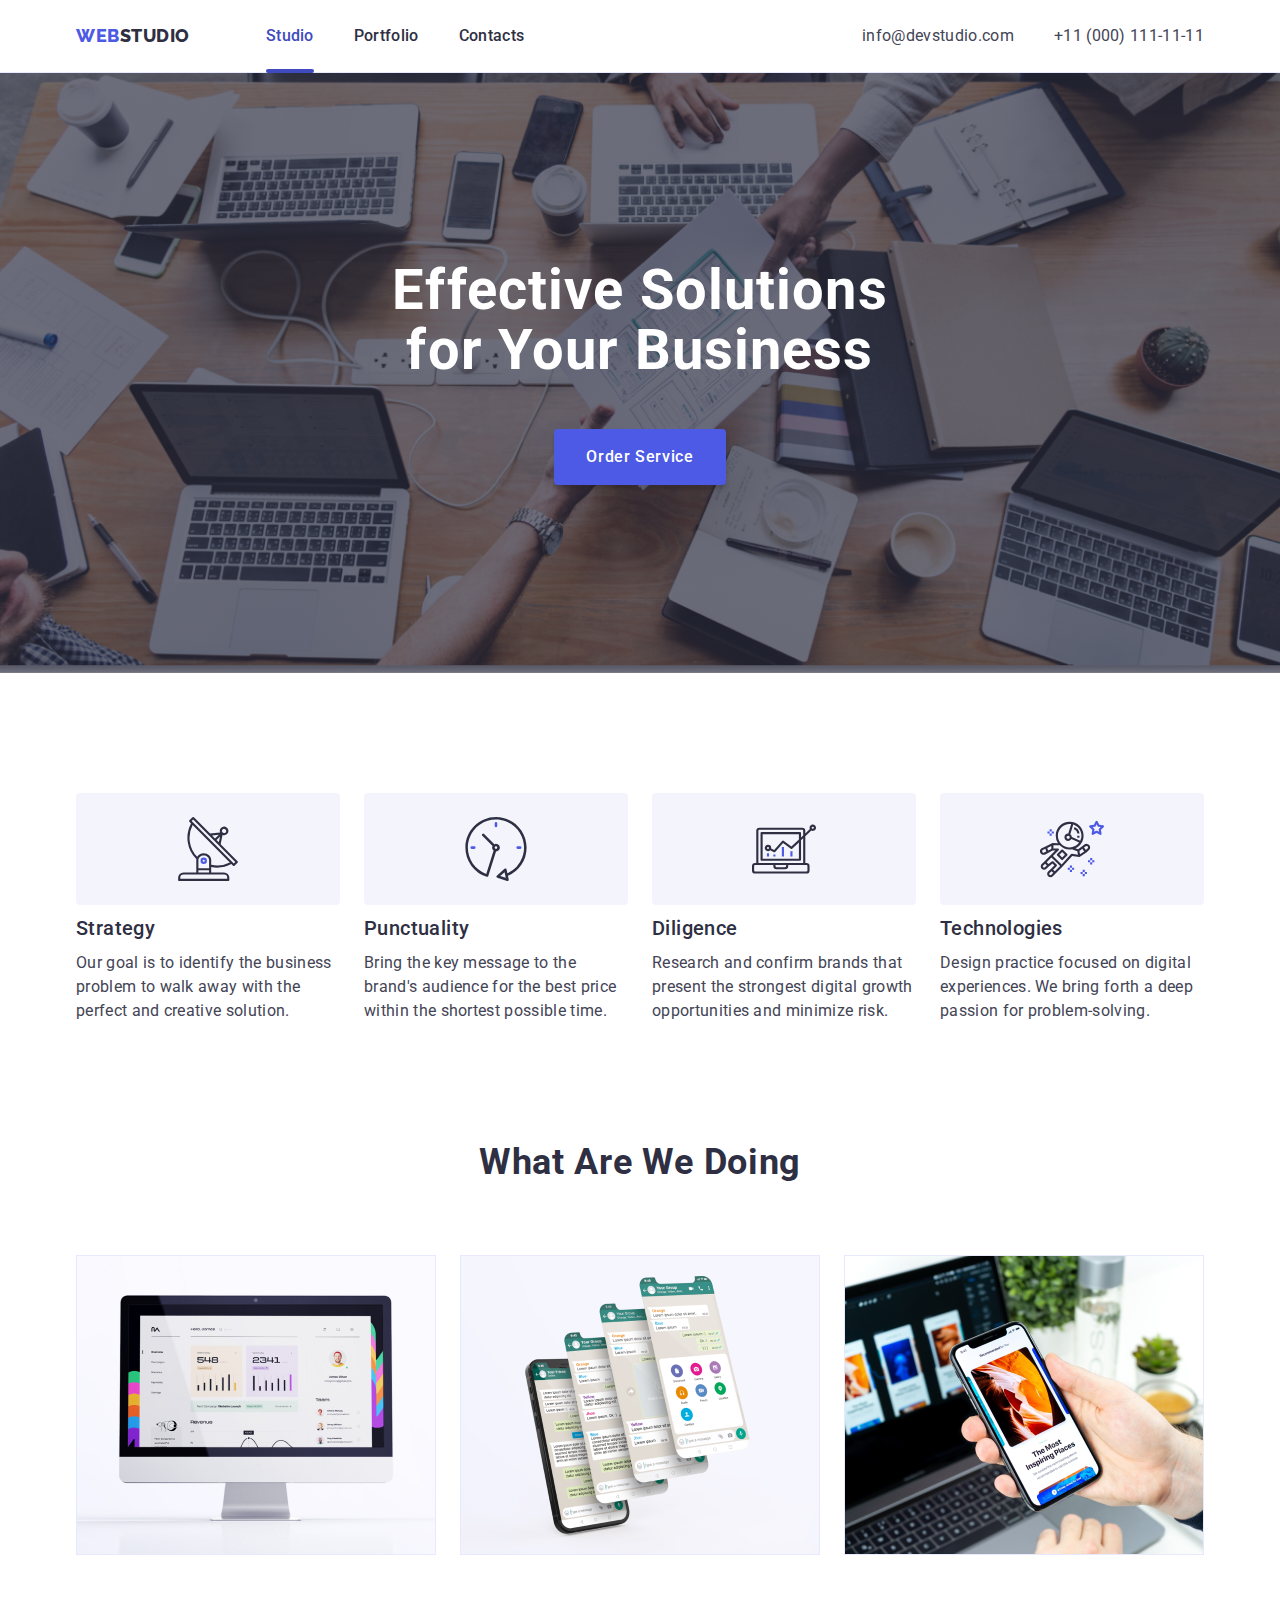
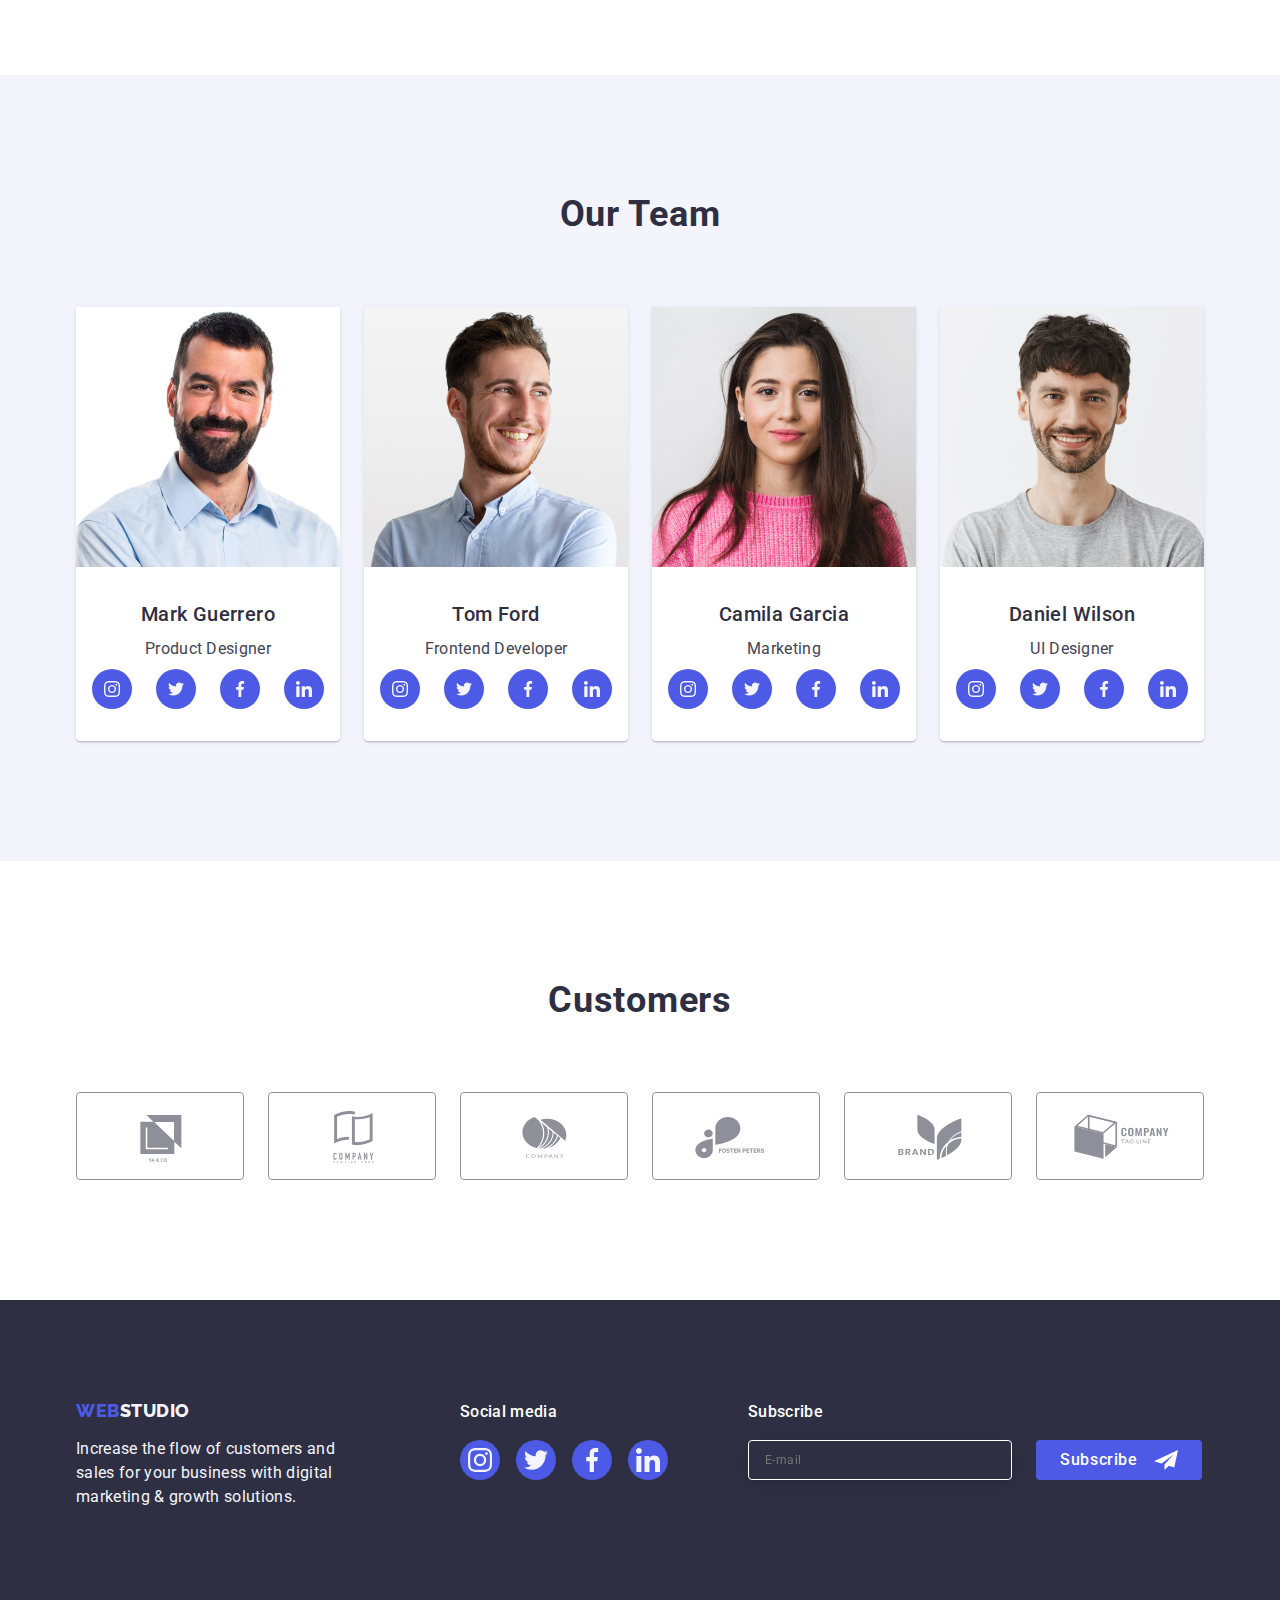
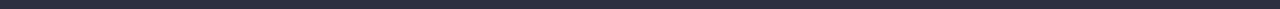
==== commit a0f6e3a6: "added clas is-hiden" ====
--- a/index.html
+++ b/index.html
@@ -424,8 +424,8 @@
         </div>
 
     </footer>
-<!-- is-hidden -->
-    <div class="bacdrop " data-modal>
+
+    <div class="bacdrop is-hidden " data-modal>
         <div class="modal-window">
             <button class="modal-button" tupe="button" data-modal-close>
                 <svg class="close-window-icon" width="8" height="8">
@@ -478,7 +478,7 @@
                 <span class="label-title">I accept the terms and conditions of the <a href="">Privacy Policy</a> </span>
             </label>
 
-            <button class="hero-btn" type="submit">Send</button>
+            <button class="hero-btn" type="submit" >Send</button>
 
 
         </div>
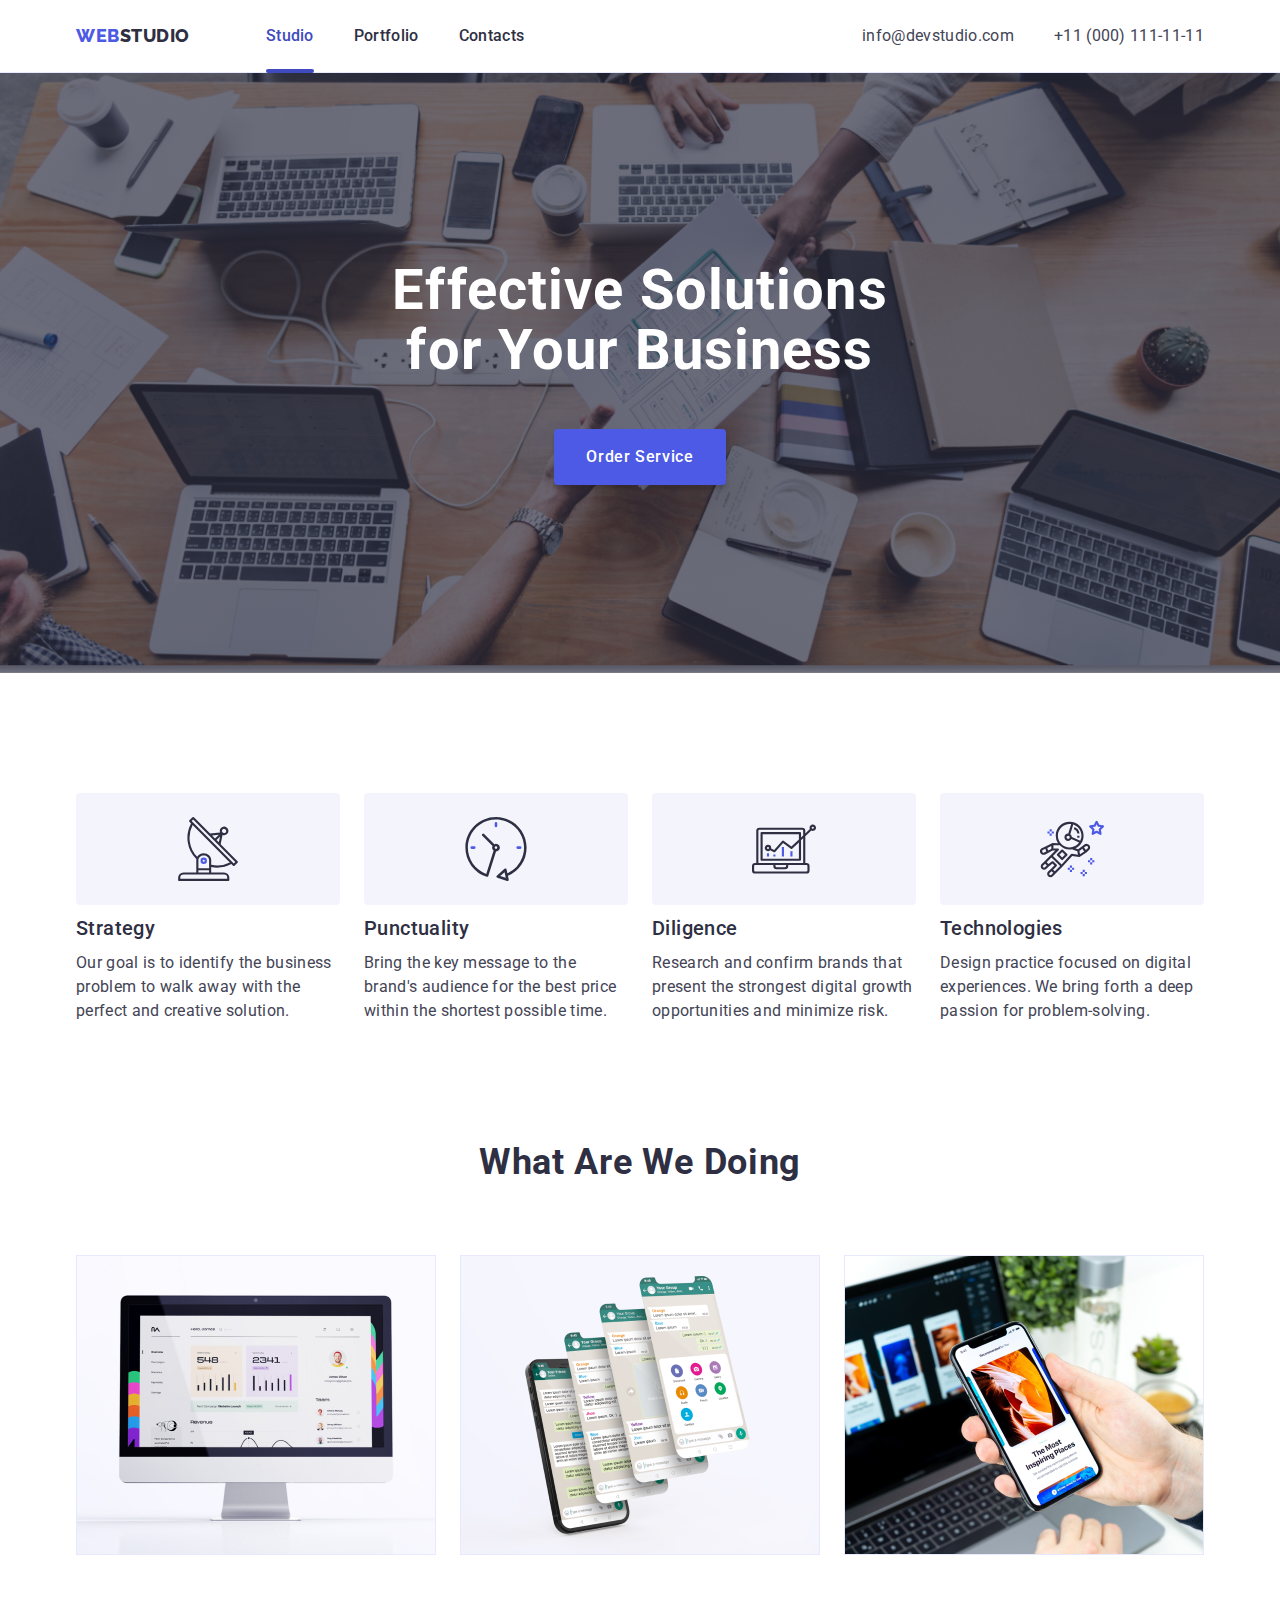
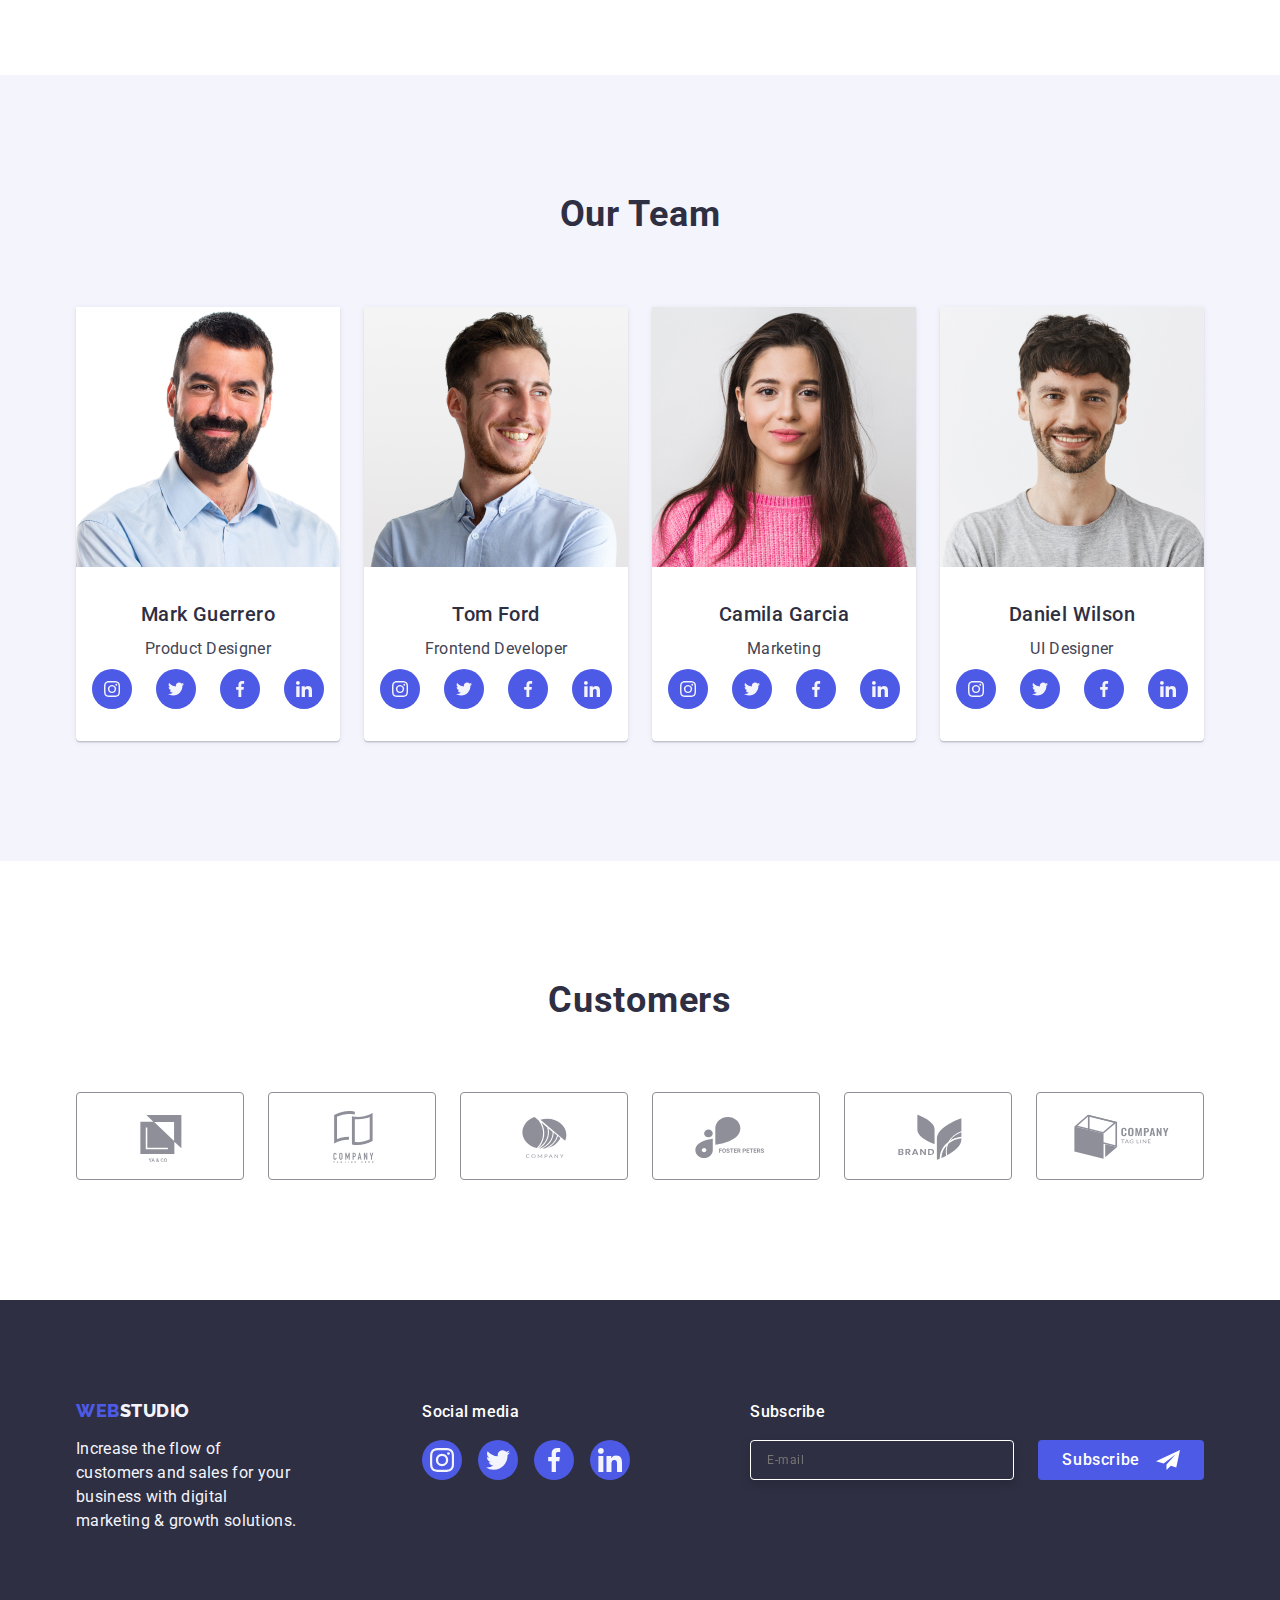
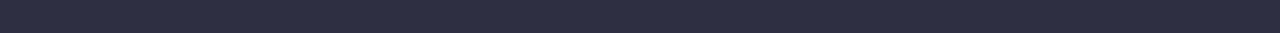
==== commit c7608633: "added change for mentor-1" ====
--- a/index.html
+++ b/index.html
@@ -401,14 +401,11 @@
             </div>
 
             <form class="form_footer" name="form-footer" novalidate>
-                <div class="form-footer-box">
-                    <label class="footer-modal-label" name="footer-modal-label">
-                        <span class="form-footer-title">Subscribe</span>
-                        <input class="footer-input" type="email" name="footer-email" placeholder="E-mail"/>
-                    </label>
-                </div>
+               
+                <p class="form-footer-title">Subscribe</p>
 
                 <div class="footer-btn-box">
+                    <input class="footer-input" type="email" name="footer-email" placeholder="E-mail">
                     <button class="button-footer" type="submit">
                         <span class="button-subscr-footer">
                             Subscribe
@@ -427,7 +424,7 @@
 
     <div class="bacdrop is-hidden " data-modal>
         <div class="modal-window">
-            <button class="modal-button" tupe="button" data-modal-close>
+            <button class="modal-button" type="button" data-modal-close>
                 <svg class="close-window-icon" width="8" height="8">
                     <use href="./images/icons.svg#icon-close"></use>
                 </svg>
@@ -435,47 +432,50 @@
 
             <strong class="modal-window-title">Leave your contacts and we will call you back</strong>
 
-            <label class="modal-window-label" name="name">
-                <span class="label-title">Name</span>
-                <div class="modal-input-box">
-                   <input class="input-modal-window" type="text" name="name"> 
-                   <svg class="modal-window-icon" width="18" height="18">
-                        <use href="./images/icons.svg#icon-modal-name"></use>
-                   </svg>
-                </div>
+            <label class="modal-window-label label-title" for="name" >
+                <span class="">Name</span>
+            </label>    
+            <div class="modal-input-box">
+                <input class="input-modal-window" type="text" name="name"> 
+                <svg class="modal-window-icon" width="18" height="18">
+                    <use href="./images/icons.svg#icon-modal-name"></use>
+                </svg>
+            </div>
                 
+            
+
+            <label class="modal-window-label label-title" for="phone">
+                <span class="">Phone</span>
+             </label>
+            <div class="modal-input-box">
+                <input class="input-modal-window"  type="tel" name="phone" id="phone">
+                <svg class="modal-window-icon" width="18" height="24">
+                    <use href="./images/icons.svg#icon-modal-phone"></use>
+                </svg>
+            </div>
+                
+           
+
+            <label class="modal-window-label label-title" for="email">
+                <span class="">Email</span>
+            </label>    
+            <div class="modal-input-box">
+                <input class="input-modal-window"  type="email" name="email" id="email">
+                <svg class="modal-window-icon" width="18" height="24">
+                    <use href="./images/icons.svg#icon-modal-email"></use>
+                </svg>
+            </div>
+                
+            
+
+            <label class="modal-window-label modal-coment-box">
+                <span class="label-title  ">Comment</span>
+                <textarea class="modal-coment" id="coment" rows="10" placeholder="Text input" name="coment"></textarea>
             </label>
 
-            <label class="modal-window-label" name="phone">
-                <span class="label-title">Phone</span>
-                <div class="modal-input-box">
-                    <input class="input-modal-window"  type="tel" name="phone">
-                    <svg class="modal-window-icon" width="18" height="24">
-                         <use href="./images/icons.svg#icon-modal-phone"></use>
-                    </svg>
-                 </div>
-                
-            </label>
-
-            <label class="modal-window-label" name="email">
-                <span class="label-title" name="email">Email</span>
-                <div class="modal-input-box">
-                    <input class="input-modal-window"  type="email" name="email">
-                    <svg class="modal-window-icon" width="18" height="24">
-                         <use href="./images/icons.svg#icon-modal-email"></use>
-                    </svg>
-                 </div>
-                
-            </label>
-
-            <label class="modal-window-label" name="coment">
-                <span class="label-title">Comment</span>
-                <textarea class="modal-coment" id=""  rows="10" placeholder="Text input" name="coment"></textarea>
-            </label>
-
-            <label class="modal-chekbox" name="modal-chekbox">
+            <label class="modal-chekbox" >
                 <input class="modal-chekbox-input" type="checkbox" name="modal-chekbox">
-                <span class="label-title">I accept the terms and conditions of the <a href="">Privacy Policy</a> </span>
+                <span class="label-title">I accept the terms and conditions of the <a href="" class="form-link">Privacy Policy</a> </span>
             </label>
 
             <button class="hero-btn" type="submit" >Send</button>
--- a/css/styles.css
+++ b/css/styles.css
@@ -522,6 +522,7 @@
 /*---------------------------------------------------------*/
 /*FOOTER*/
 .footer-box {
+    
     padding: 100px 0;
     background-color: var(--footer-color-br); 
 }
@@ -529,11 +530,11 @@
 .footer-body {
     display: flex;
     align-items: baseline;
-    
+    gap: 120px;
 }
 
 .footer-content {
-    margin-right: 120px;
+    
 
 }
 
@@ -558,14 +559,11 @@
 }
 
 .social-footer {
-    display: block;
-    margin-right: 80px;
 }
 
 .footer-soc-title {
 margin-bottom: 16px;
-font-family: 'Roboto';
-font-style: normal;
+
 font-weight: 500;
 line-height: 1.5;
 letter-spacing: 0.02em;
@@ -601,13 +599,11 @@
 
 /*----------------FOOTER-FORM STYLE-----------------*/
 .form_footer {
-    display: flex;
-    gap: 24px;
-}
-
-.form-footer-label {
-
-}
+    
+    
+    margin-left: auto;
+}
+
 
 .form-footer-title {
     display: block;
@@ -620,8 +616,13 @@
     color: #FFFFFF;
 }
 
+.footer-btn-box {
+
+    display: flex;
+    gap: 24px;
+}
+
 .footer-input {
-    display: flex;
     width: 264px;
     height: 40px;
     padding: 8px 16px;
@@ -637,7 +638,7 @@
     letter-spacing: 0.04em;
     color: var(--main-color-br);
 
-    transition: transform 250ms cubic-bezier(0.4, 0, 0.2, 1);
+    transition: border 250ms cubic-bezier(0.4, 0, 0.2, 1);
 
 }
 
@@ -646,9 +647,6 @@
    border: 1px solid #4D5AE5;
 }
 
-.footer-btn-box {
-    margin-top: auto;
-}
 
 .button-footer {
     padding: 8px 24px;
@@ -726,7 +724,6 @@
     left: 50%;
     transform: translate(-50%, -50%) scale(1);
     min-width: 408px;
-    min-height: 576px;
     z-index: 30;
 
     padding: 24px;
@@ -754,49 +751,55 @@
     border: 1px solid rgba(0, 0, 0, 0.1);
     border-radius: 50%;
     cursor: pointer;
+    
+    transition: background-color 250ms cubic-bezier(0.4, 0, 0.2, 1), border 250ms cubic-bezier(0.4, 0, 0.2, 1), border-radius 250ms cubic-bezier(0.4, 0, 0.2, 1);
 }
 
 .close-window-icon {
     fill: #2E2F42;
-}
-
-.modal-button:active {
+
+    transition: fill 250ms cubic-bezier(0.4, 0, 0.2, 1);
+}
+
+.modal-button:active,
+.modal-button:hover,
+.modal-button:focus {
 
     background-color: #404BBF;
     border: #404BBF;
-    border-radius: 50%;
-
-}
-
-.modal-button:active .close-window-icon {
+    border-radius: 50%; 
+
+}
+
+.modal-button:active .close-window-icon,
+.modal-button:hover .close-window-icon,
+.modal-button:focus .close-window-icon {
+
     fill:#FFFFFF;  
 }
 
 .modal-window-title {
-    display: flex;
-    justify-content: center;
-    text-align: center;
+    display: block;
     margin-bottom: 16px;
     
     font-weight: 500;
     font-size: 16px;
     line-height: 1.5;
     letter-spacing: 0.02em;
-    color: #2E2F42;
+    color: var(--footer-color-br);
 
 
 }
 
 .modal-window-label {
     display: block;
-    margin-bottom: 8px; 
+    
 
 }
 
 .label-title {
     display: block;
-    margin-bottom: 4px;
-
+    margin-bottom: 4px; 
     font-weight: 400;
     font-size: 12px;
     line-height: 14px;
@@ -820,7 +823,7 @@
 
     border: 1px solid rgba(46, 47, 66, 0.4);
     border-radius: 4px;
-    transition: transform 250ms cubic-bezier(0.4, 0, 0.2, 1);
+    transition:  border 250ms cubic-bezier(0.4, 0, 0.2, 1);
 }
 
 .input-modal-window:active,
@@ -831,6 +834,7 @@
 
 .modal-window-icon {
     pointer-events: none;
+    transition:  fill 250ms cubic-bezier(0.4, 0, 0.2, 1);
 }
 
 .input-modal-window:focus-visible + .modal-window-icon,
@@ -841,6 +845,7 @@
 
 .modal-input-box {
     position: relative;
+    margin-bottom: 8px;
 }
 
 .modal-window-icon {
@@ -857,7 +862,6 @@
     min-height: 120px;
     padding: 8px 16px;
     border: 1px solid rgba(46, 47, 66, 0.4);
-    margin-bottom: 16px;
     border-radius: 4px; 
     
     font-weight: 400;
@@ -866,13 +870,19 @@
     letter-spacing: 0.04em;
     color: rgba(46, 47, 66, 0.4);
 
-    transition: transform 250ms cubic-bezier(0.4, 0, 0.2, 1);
+    resize: none;
+
+    transition: border 250ms cubic-bezier(0.4, 0, 0.2, 1);
 }
 
 .modal-coment:active,
 .modal-coment:focus-visible {
     outline-style: none;
     border: 1px solid #4D5AE5; 
+}
+
+.modal-coment-box {
+    margin-bottom: 16px;
 }
 
 .modal-chekbox {
@@ -897,7 +907,7 @@
 
     cursor: pointer;
 
-    transition: transform 250ms cubic-bezier(0.4, 0, 0.2, 1);
+    transition: background-color 250ms cubic-bezier(0.4, 0, 0.2, 1), border-color 250ms cubic-bezier(0.4, 0, 0.2, 1), background-size 250ms cubic-bezier(0.4, 0, 0.2, 1);
 }
 
 .modal-chekbox-input:checked {
@@ -906,6 +916,10 @@
     background-size: 10px;
 }
 
+.form-link {
+    color: var(--icon-color-footer);
+}
+
 
 .modal-chekbox-input+.label-title {
     margin: 0;
